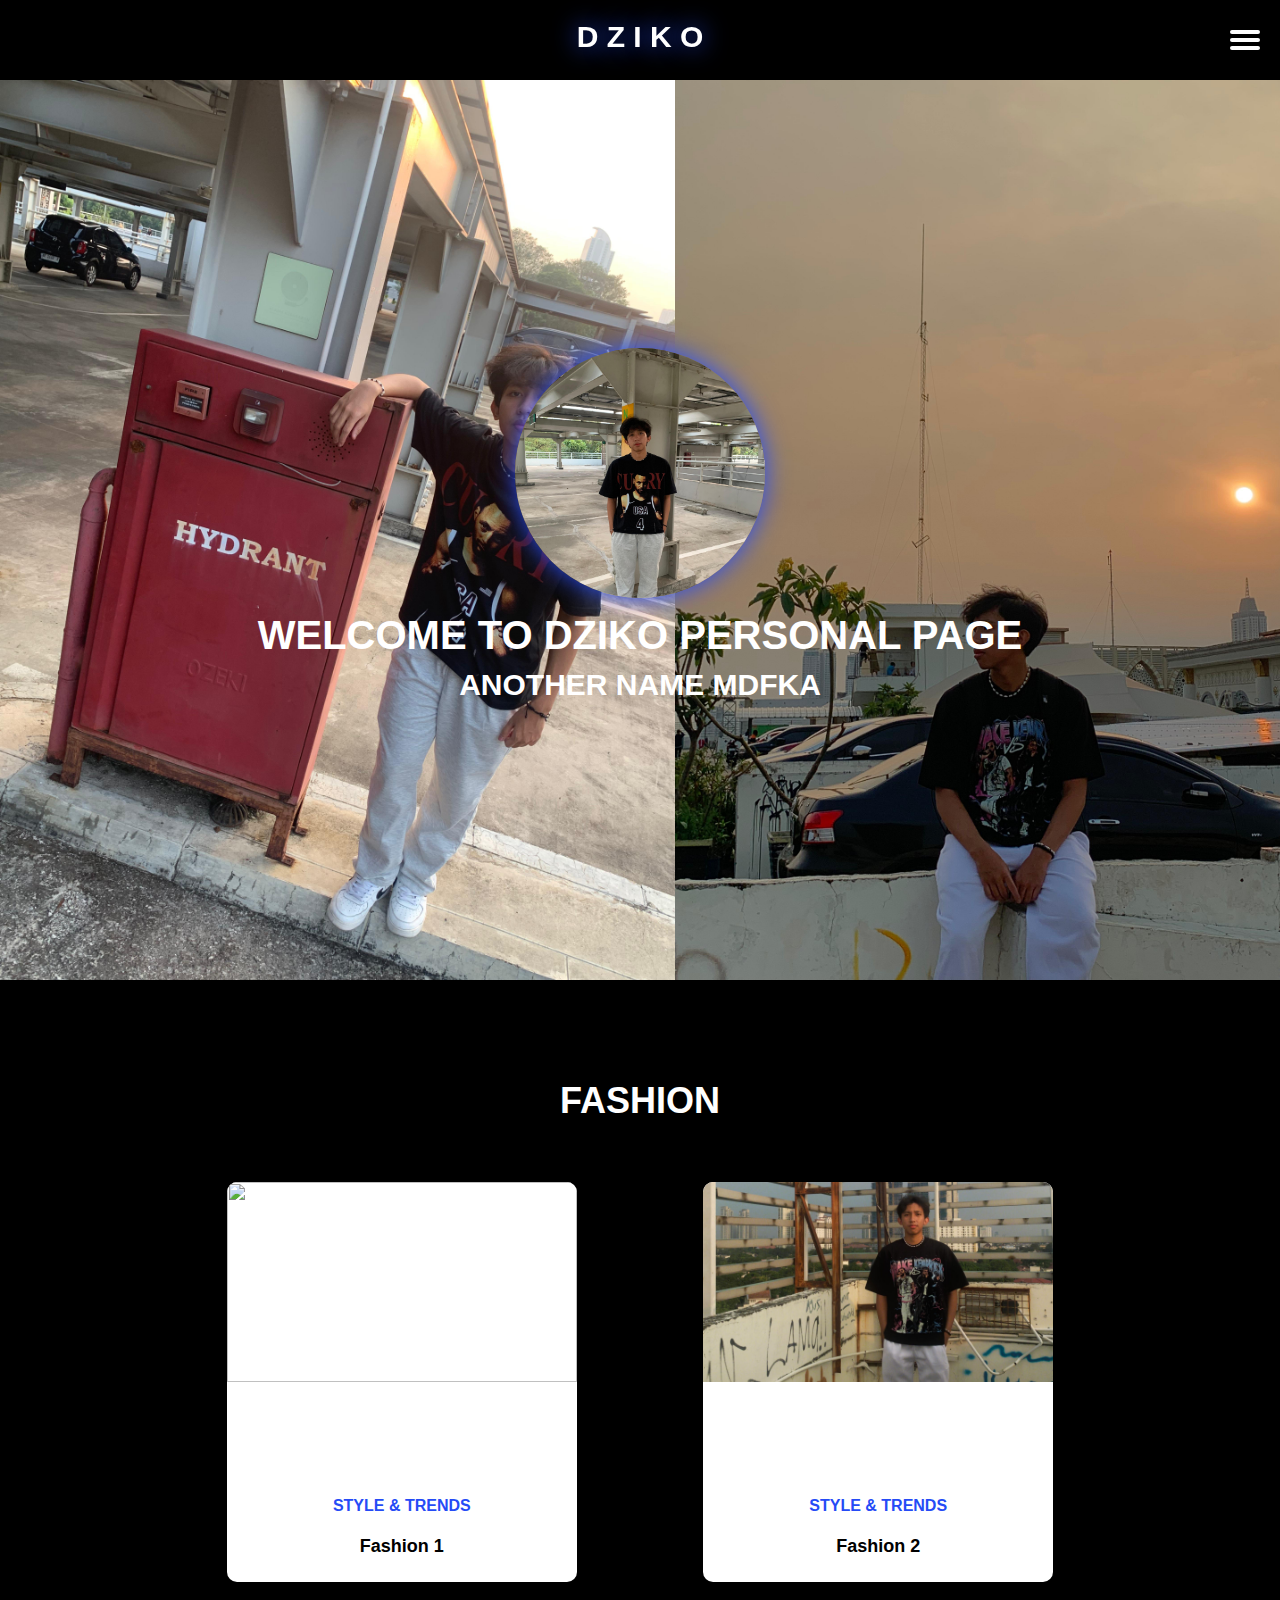
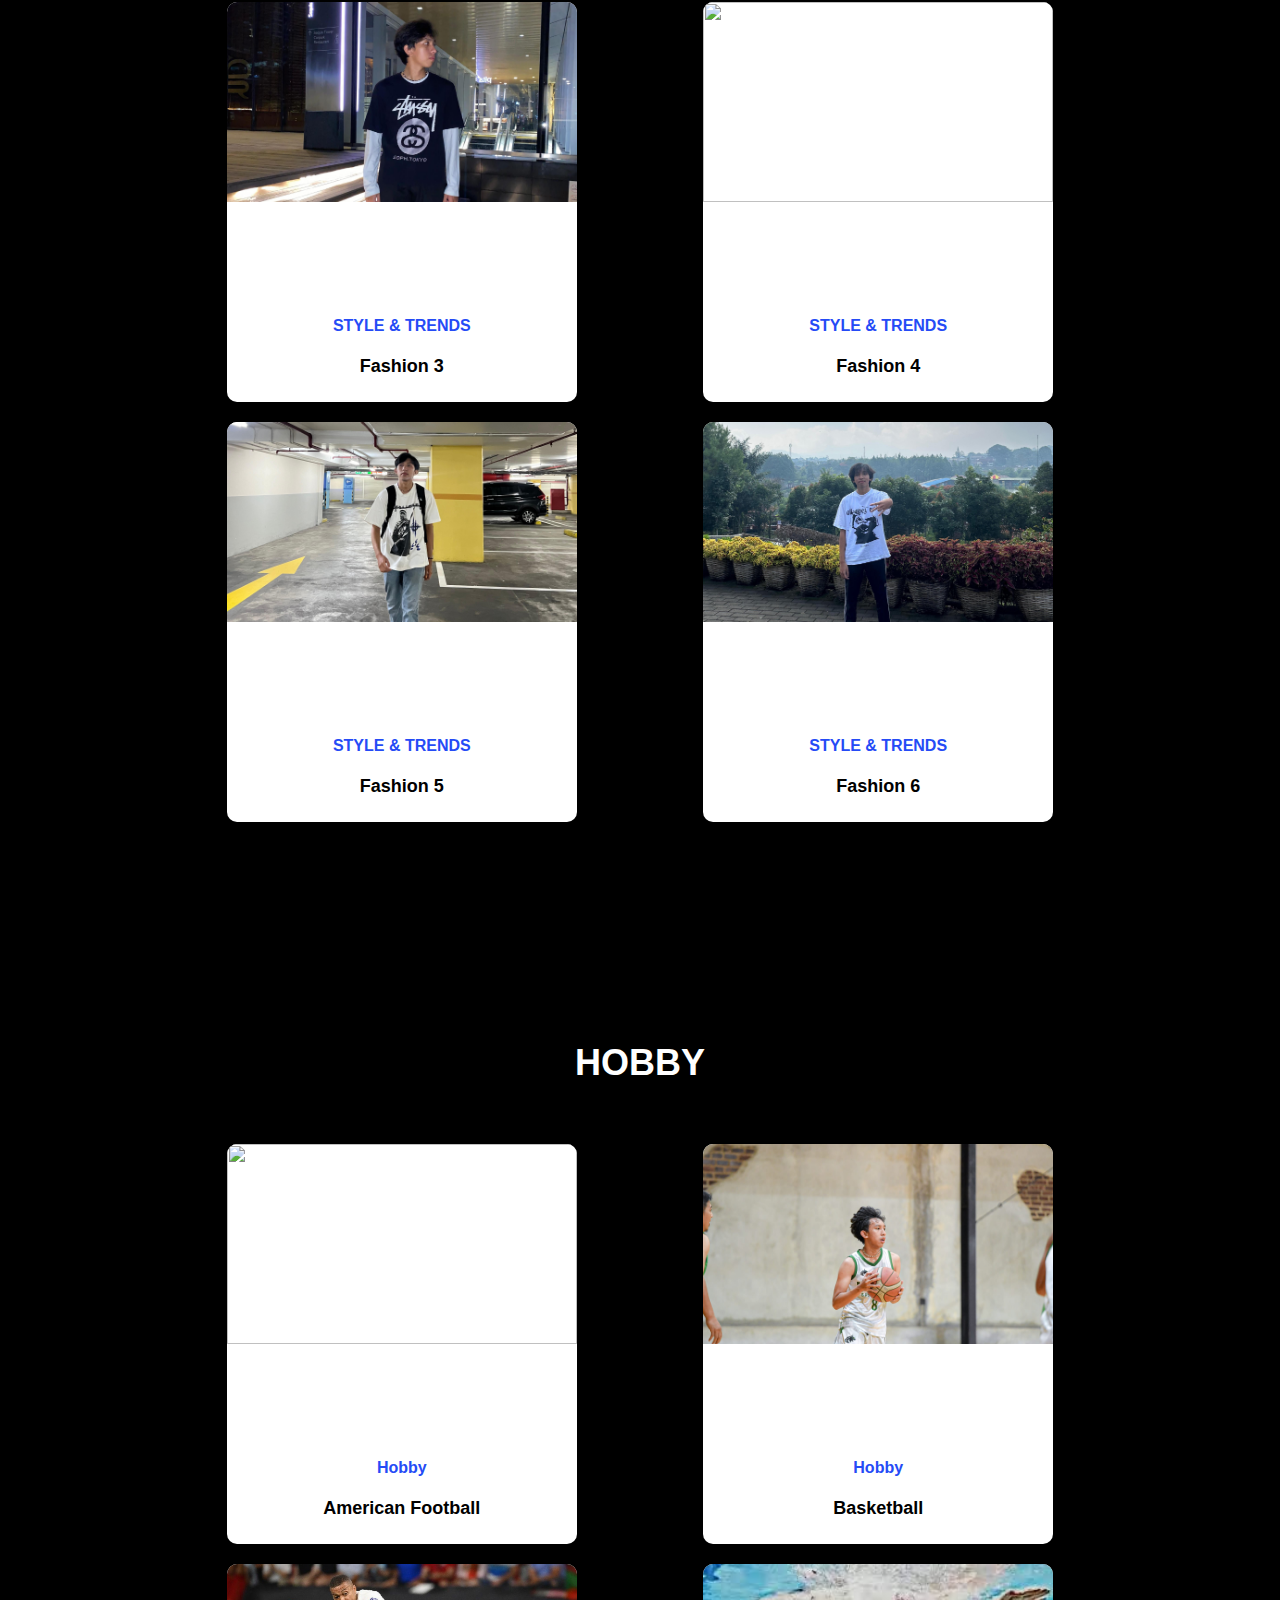
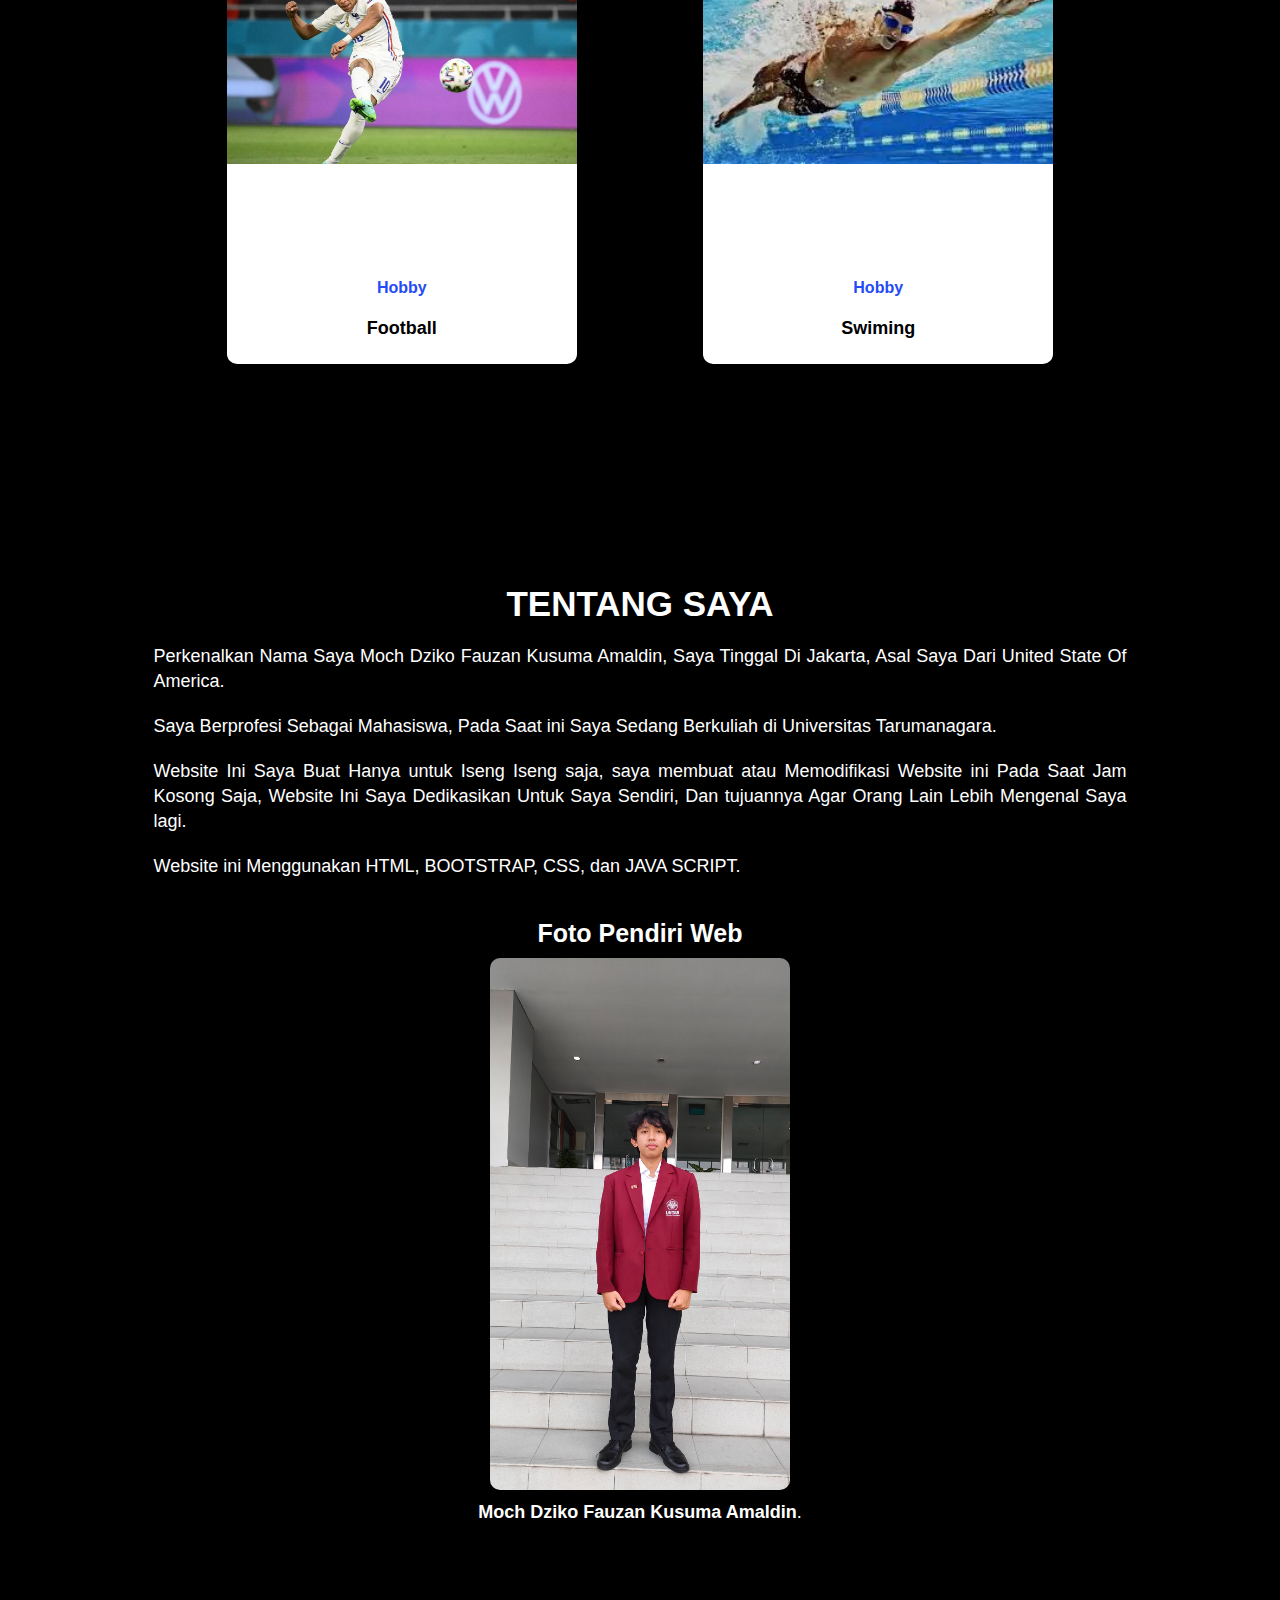
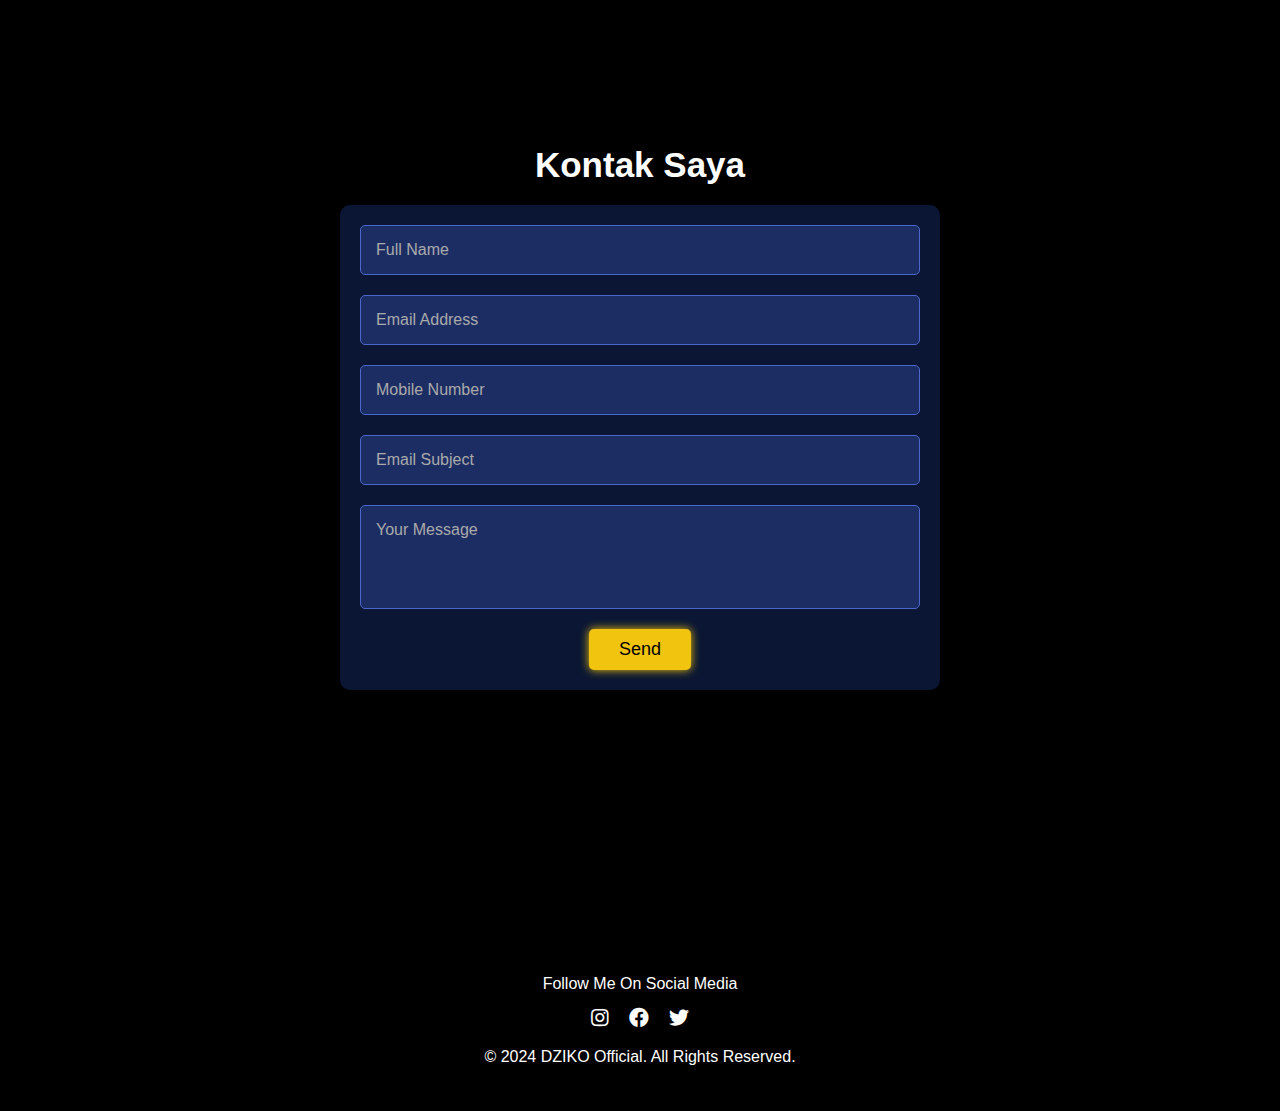
==== index.html @ 7260e58e "Deploy website" ====
<!-- WEBSITE PADZ -->
<html lang="en">

<head>
  <meta charset="UTF-8">
  <meta name="viewport" content="width=device-width, initial-scale=1.0">
  <title>DZIKO PERSONAL PAGE</title>
  <link rel="stylesheet" href="style.css">
  <link rel="stylesheet" href="https://cdnjs.cloudflare.com/ajax/libs/font-awesome/5.15.3/css/all.min.css">
  <header class="header">
    <a href="#home" class="logo"><span>D Z I K O</span></a>

    <!-- Audio -->
    <div class="audio-player">
      <audio autoplay loop>
        <source src="Aminé - Caroline (Official Video).mp3" type="audio/mpeg">
      </audio>
      </figure>
    </div>
    <figure>

      <!-- Menu Button -->
      <div class="menu-icon" onclick="toggleMenu()">
        <div class="hamburger-menu"></div>
        <div class="hamburger-menu"></div>
        <div class="hamburger-menu"></div>
      </div>

      <!-- Hidden Menu Navigation -->
      <nav class="navbar" id="navbar">
        <a href="#home">PROFILE</a>
        <a href="#tren-fashion">FASHION</a>
        <a href="#hobby">HOBBY</a>
        <a href="#tentang-kami">TENTANG SAYA</a>
        <a href="#kontak">KONTAK</a>
        <button id="playPauseBtn" class="fas fa-play play-pause-btn">PLAY</button>
      </nav>
  </header>
</head>

<body>

  <!-- Profile Section with Carousel Background -->
  <section class="home" id="home">
    <div class="carousel">
      <div class="carousel-slide">
        <img src="carousel1.jpg" alt="1">
        <img src="carousel2.jpg" alt="1">
        <img src="carousel3.jpg" alt="1">
        <img src="carousel4.jpg" alt="1">
        <img src="carousel5.jpg" alt="1">
        <img src="carousel6.jpg" alt="1">
        <img src="carousel7.jpg" alt="1">
        <img src="carousel1.jpg" alt="1">
        <img src="carousel2.jpg" alt="1">
        <img src="carousel3.jpg" alt="1">
        <img src="carousel4.jpg" alt="1">
        <img src="carousel5.jpg" alt="1">
        <img src="carousel6.jpg" alt="1">
        <img src="carousel7.jpg" alt="1">
        <img src="carousel1.jpg" alt="1">
        <img src="carousel2.jpg" alt="1">
        <img src="carousel3.jpg" alt="1">
        <img src="carousel4.jpg" alt="1">
        <img src="carousel5.jpg" alt="1">
        <img src="carousel6.jpg" alt="1">
        <img src="carousel7.jpg" alt="1">
        <img src="carousel1.jpg" alt="1">
        <img src="carousel2.jpg" alt="1">
        <img src="carousel3.jpg" alt="1">
        <img src="carousel4.jpg" alt="1">
        <img src="carousel5.jpg" alt="1">
        <img src="carousel6.jpg" alt="1">
        <img src="carousel7.jpg" alt="1">
        <img src="carousel1.jpg" alt="1">
        <img src="carousel2.jpg" alt="1">
        <img src="carousel3.jpg" alt="1">
        <img src="carousel4.jpg" alt="1">
        <img src="carousel5.jpg" alt="1">
        <img src="carousel6.jpg" alt="1">
        <img src="carousel7.jpg" alt="1">
        <img src="carousel1.jpg" alt="1">
        <img src="carousel2.jpg" alt="1">
        <img src="carousel3.jpg" alt="1">
        <img src="carousel4.jpg" alt="1">
        <img src="carousel5.jpg" alt="1">
        <img src="carousel6.jpg" alt="1">
        <img src="carousel7.jpg" alt="1">
        <img src="carousel1.jpg" alt="1">
        <img src="carousel2.jpg" alt="1">
        <img src="carousel3.jpg" alt="1">
        <img src="carousel4.jpg" alt="1">
        <img src="carousel5.jpg" alt="1">
        <img src="carousel6.jpg" alt="1">
        <img src="carousel7.jpg" alt="1">
        <img src="carousel1.jpg" alt="1">
        <img src="carousel2.jpg" alt="1">
        <img src="carousel3.jpg" alt="1">
        <img src="carousel4.jpg" alt="1">
        <img src="carousel5.jpg" alt="1">
        <img src="carousel6.jpg" alt="1">
        <img src="carousel7.jpg" alt="1">
        <img src="carousel1.jpg" alt="1">
        <img src="carousel2.jpg" alt="1">
        <img src="carousel3.jpg" alt="1">
        <img src="carousel4.jpg" alt="1">
        <img src="carousel5.jpg" alt="1">
        <img src="carousel6.jpg" alt="1">
        <img src="carousel7.jpg" alt="1">
        <img src="carousel1.jpg" alt="1">
        <img src="carousel2.jpg" alt="1">
        <img src="carousel3.jpg" alt="1">
        <img src="carousel4.jpg" alt="1">
        <img src="carousel5.jpg" alt="1">
        <img src="carousel6.jpg" alt="1">
        <img src="carousel7.jpg" alt="1">
        <img src="carousel1.jpg" alt="1">
        <img src="carousel2.jpg" alt="1">
        <img src="carousel3.jpg" alt="1">
        <img src="carousel4.jpg" alt="1">
        <img src="carousel5.jpg" alt="1">
        <img src="carousel6.jpg" alt="1">
        <img src="carousel7.jpg" alt="1">
      </div>
    </div>

    <div class="home-content">
      <img class="home-img" src="outfit1.jpg" alt="Home Image">

      <div class="home-text">
        <h1>WELCOME TO DZIKO PERSONAL PAGE</h1>
        <h3>ANOTHER NAME MDFKA</h3>
      </div>
    </div>
  </section>



  <!-- fashion Section -->
  <section class="tren-fashion" id="tren-fashion">
    <h2 class="section-title">FASHION</h2>

    <div class="container">
      <!-- Fashion 1 -->
      <div class="article-card">
        <a href="artikel1.html">
          <img src="outfit1.JPG" alt="Foto Dziko">
        </a>
        <div class="article-info">
          <div class="article-category">STYLE & TRENDS</div>
          <div class="article-title">Fashion 1</div>
        </div>
      </div>

      <!-- Fashion 2 -->
      <div class="article-card">
        <a href="artikel2.html">
          <img src="outfit2artikel.jpg" alt="Foto Dziko">
        </a>
        <div class="article-info">
          <div class="article-category">STYLE & TRENDS</div>
          <div class="article-title">Fashion 2</div>

        </div>
      </div>

      <!-- Fashion 3 -->
      <div class="article-card">
        <a href="artikel3.html">
          <img src="outfit3artikel.jpg" alt="Foto Wilbert">
        </a>
        <div class="article-info">
          <div class="article-category">STYLE & TRENDS</div>
          <div class="article-title">Fashion 3 </div>
        </div>
      </div>

      <!-- Fashion 4 -->
      <div class="article-card">
        <a href="artikel4.html">
          <img src="outfit4.JPG" alt="Foto DZiko">
        </a>
        <div class="article-info">
          <div class="article-category">STYLE & TRENDS</div>
          <div class="article-title">Fashion 4 </div>
        </div>
      </div>

      <!-- Fashion 5 -->
      <div class="article-card">
        <a href="artikel5.html">
          <img src="outfit5.jpg" alt="Foto Zimar">
        </a>
        <div class="article-info">
          <div class="article-category">STYLE & TRENDS</div>
          <div class="article-title">Fashion 5 </div>
        </div>
      </div>

      <!-- Fashion 6 -->
      <div class="article-card">
        <a href="artikel6.html">
          <img src="outfit6.jpg" alt="Foto Dziko">
        </a>
        <div class="article-info">
          <div class="article-category">STYLE & TRENDS</div>
          <div class="article-title">Fashion 6</div>
        </div>
      </div>

    </div>
  </section>

  <!-- Section Hobby -->
  <section class="hobby" id="hobby">
    <h2 class="section-title">HOBBY</h2>

    <div class="container">
      <!-- Hobby 1 -->
      <div class="article-card">
        <a href="hobby1.html">
          <img src="hobby1.JPG" alt="Foto Dziko">
        </a>
        <div class="article-info">
          <div class="article-category">Hobby</div>
          <div class="article-title">American Football</div>
        </div>
      </div>

      <!-- Hobby 2 -->
      <div class="article-card">
        <a href="hobby2.html">
          <img src="hobby2.jpg" alt="Foto Oscar">
        </a>
        <div class="article-info">
          <div class="article-category">Hobby</div>
          <div class="article-title">Basketball</div>
        </div>
      </div>

      <!-- Hobby 3 -->
      <div class="article-card">
        <a href="hobby3.html">
          <img src="hobby3.jpeg" alt="Foto Wilbert">
        </a>
        <div class="article-info">
          <div class="article-category">Hobby</div>
          <div class="article-title">Football </div>

        </div>
      </div>

      <!-- Hobby 4 -->
      <div class="article-card">
        <a href="hobby4.html">
          <img src="hobby4.jpeg" alt="Foto DZiko">
        </a>
        <div class="article-info">
          <div class="article-category">Hobby</div>
          <div class="article-title">Swiming</div>
        </div>
      </div>
    </div>
  </section>

  <!-- Tentang Saya Section -->
  <section class="tentang-kami" id="tentang-kami">
    <div class="tk">
      <h2>TENTANG SAYA</h2>
      <p>
        Perkenalkan Nama Saya Moch Dziko Fauzan Kusuma Amaldin, Saya Tinggal Di Jakarta,
        Asal Saya Dari United State Of America.
      </p>
      <p>
        Saya Berprofesi Sebagai Mahasiswa, Pada Saat ini Saya Sedang Berkuliah di Universitas Tarumanagara.
      <p>
        Website Ini Saya Buat Hanya untuk Iseng Iseng saja, saya membuat atau Memodifikasi Website ini Pada Saat Jam
        Kosong Saja,
        Website Ini Saya Dedikasikan Untuk Saya Sendiri, Dan tujuannya Agar Orang Lain Lebih Mengenal Saya lagi.
      </p>
      <p>
        Website ini Menggunakan HTML, BOOTSTRAP, CSS, dan JAVA SCRIPT.
      </p>

      <!-- Menambahkan Foto Pendiri -->
      <div class="founder-photo">
        <h3>Foto Pendiri Web</h3>
        <img src="Foto Pendiri Web.jpg" alt="Pendiri PADZ" style="width:70%; max-width:300px; border-radius:10px;">
        <p class="photo-description">
          <b>Moch Dziko Fauzan Kusuma Amaldin</b>.
        </p>
      </div>
    </div>
  </section>

  <!-- Kontak Section -->
  <section class="kontak" id="kontak">
    <div class="kntk">
      <h2>Kontak Saya</h2>
      <form id="contactForm" action="#" method="post" class="contact-form">
        <div class="input-container">
          <input type="text" id="name" name="name" placeholder="Full Name" required>
        </div>
        <div class="input-container">
          <input type="email" id="email" name="email" placeholder="Email Address" required>
        </div>
        <div class="input-container">
          <input type="tel" id="mobile" name="mobile" placeholder="Mobile Number" required>
        </div>
        <div class="input-container">
          <input type="text" id="subject" name="subject" placeholder="Email Subject" required>
        </div>
        <div class="input-container">
          <textarea id="message" name="message" placeholder="Your Message" rows="4" required></textarea>
        </div>
        <div class="submit-container">
          <button type="submit" class="submit-button">Send</button>
        </div>
      </form>
    </div>
  </section>

  <!-- Modal Pop-up -->
  <div id="thankYouModal" class="modal">
    <div class="modal-content">
      <span class="close-button">&times;</span>
      <p>Terimakasih Telah Memberi Masukan.</p>
    </div>
  </div>

  <!-- Footer Section -->
  <footer class="footer">
    <div class="footer-container">
      <p>Follow Me On Social Media</p>
      <div class="footer-links">
        <a href="https://www.instagram.com/mchdziko?igsh=MWEybHQ1ajh2dHd2eA==" class="footer-link"><i
            class="fab fa-instagram"></i></a>
        <a href="https://www.facebook.com/prmdziko.ziko?mibextid=ZbWKwL" class="footer-link"><i
            class="fab fa-facebook"></i></a>
        <a href="https://x.com/MDFKA8?t=m3CdD6c-ITcRfjZQKN4cOw&s=08" class="footer-link"><i
            class="fab fa-twitter"></i></a>
      </div>
      <p>&copy; 2024 DZIKO Official. All Rights Reserved.</p>
    </div>
  </footer>

  <script src="script.js"></script>
</body>

</html>
---- style.css ----
* {
  margin: 0;
  padding: 0;
  box-sizing: border-box;
  text-decoration: none;
  border: none;
  outline: none;
  scroll-behavior: smooth;
  font-family: "Poppins", sans-serif;
}

:root {
  --bg-color: #000000;
  --second-bg-color: #ffffff;
  --text-color: #ffffff;
  --main-color: #254bf6;
}

html {
  font-size: 62.5%;
  overflow-x: hidden;
}

body {
  background-color: var(--bg-color);
  color: var(--text-color);
  margin: 0;
  padding: 0;
  font-family: Arial, sans-serif;
  position: relative;
}

section {
  min-height: 100vh;
  padding: 10rem 12% 10rem;
}

.header {
  position: sticky;
  top: 0;
  left: 0;
  width: 100%;
  padding: 2rem 12%;
  z-index: 5;
  display: flex;
  align-items: start;
  justify-content: space-between;
  background: rgba(0, 0, 0, 0.5);
  backdrop-filter: blur(10px);
  height: 8rem;
}

/* Logo */
.logo {
  position: absolute;
  left: 50%;
  transform: translateX(-50%);
  font-size: 3rem;
  color: var(--text-color);
  font-weight: 800;
  cursor: pointer;
  transition: 0.3s;
}

.logo:hover {
  transform: translateX(-50%) scale(1.1);
}

.logo span {
  text-shadow: 0 0 25px var(--main-color);
}

.menu-icon {
  cursor: pointer;
  display: flex;
  flex-direction: column;
  justify-content: space-between;
  width: 3rem;
  height: 2rem;
  align-self: center;
  position: absolute;
  right: 2rem;
  top: 50%;
  transform: translateY(-50%);
}

/* Tombol Menu Garis Tiga di samping kanan pojok */
.hamburger-menu {
  width: 100%;
  height: 0.4rem;
  background-color: var(--text-color);
  border-radius: 5px;
  transition: 0.3s ease;
}

/* Navbar */
.navbar {
  display: none;
  flex-direction: column;
  position: absolute;
  top: 6rem;
  right: 2rem;
  background-color: rgba(0, 0, 0, 0.8);
  padding: 2rem;
  border-radius: 10px;
  transition: 0.3s;
}

.navbar.active {
  display: flex;
}

.navbar a {
  font-size: 1.8rem;
  color: var(--text-color);
  font-weight: 500;
  margin-bottom: 1.5rem;
  transition: 0.3s ease;
  border-bottom: 3px solid transparent;
}

.navbar a:hover,
.navbar a.active {
  border-bottom: 3px solid var(--main-color);
}

/* Home Section */
.home {
  display: flex;
  align-items: center;
  justify-content: center;
  flex-direction: column;
  gap: 2rem;
  min-height: 90vh;
  padding: 2rem;
  text-align: center;
}

.home-content {
  display: flex;
  flex-direction: column;
  align-items: center;
  gap: 1.5rem;
}

.home-text h1 {
  font-size: 4rem;
  font-weight: 700;
  margin-bottom: 1rem;
}

.home-text h3 {
  font-size: 3rem;
  font-weight: 700;
  margin-bottom: 1rem;
}

.home-img {
  width: 250px;
  height: 250px;
  border-radius: 50%;
  box-shadow: 0 0 25px var(--main-color);
  transition: 0.4s ease-in-out;
  cursor: pointer;
}

.home-img:hover {
  transform: scale(1.1);
  box-shadow: 0 0 25px var(--main-color), 0 0 50px var(--main-color), 0 0 100px var(--main-color);
}

/* Tentang Kami Section */
.tentang-kami {
  padding: 10rem 12%;
  background-color: var(--bg-color);
  color: var(--text-color);
}

.tentang-kami h2 {
  font-size: 3.5rem;
  color: var(--text-color);
  text-align: center;
  margin-bottom: 2rem;
}

.tentang-kami p {
  font-size: 1.8rem;
  line-height: 2.5rem;
  margin-bottom: 2rem;
  text-align: justify;
}

/* Foto Pendiri */
.founder-photo {
  display: flex;
  flex-direction: column;
  align-items: center;
  margin-top: 4rem;
}

.founder-photo h3 {
  font-size: 2.5rem;
  margin-bottom: 1rem;
  color: var(--text-color);
}

.founder-photo img {
  width: 100%;
  max-width: 400px;
  border-radius: 15px;
  box-shadow: 0 4px 8px rgba(0, 0, 0, 0.1);
  margin-inline-start: ;
  1rem;
}

.photo-description {
  font-size: 1.5rem;
  text-align: center;
  color: var(--text-color);
  margin-top: 1rem;
}

/* 6 Grid Artikel yang ada di bagian Tren Fashion*/
.container {
  display: grid;
  grid-template-columns: repeat(auto-fill, minmax(350px, 1fr));
  gap: 2rem;
  padding: 2rem;


}

/* Styling untuk judul section Fashion Dziko */
.section-title {
  text-align: center;
  font-size: 36px;
  margin-bottom: 40px;
  color: #ffffff;
  font-weight: bold;
}

.article-card {
  background-color: var(--second-bg-color);
  border-radius: 10px;
  overflow: hidden;
  box-shadow: 0 4px 8px rgba(0, 0, 0, 0.1);
  transition: transform 0.3s ease, box-shadow 0.3s ease;
}

.article-card:hover {
  transform: scale(1.05);
  box-shadow: 0 0 25px var(--main-color);
}

.article-card img {
  width: 100%;
  height: 200px;
  object-fit: cover;
  cursor: pointer;
}

.article-info {
  padding: 15px;
}

.article-category {
  color: var(--main-color);
  font-weight: bold;
  font-size: 1.6rem;
}

.article-title {
  font-size: 2rem;
  margin: 10px 0;
  font-weight: bold;
  color: var(--bg-color);
}

.article-author {
  color: gray;
  font-size: 1.4rem;
}

a {
  color: inherit;
  text-decoration: none;
}

a:hover {
  text-decoration: underline;
}


/*Footer*/
.footer {
  background-color: var(--bg-color);
  color: var(--text-color);
  padding: 3rem 12%;
  text-align: center;
}

.footer-container {
  display: flex;
  flex-direction: column;
  align-items: center;

}

.footer p {
  font-size: 1.6rem;
  margin-bottom: 1.5rem;
}

.footer-links {
  display: flex;
  gap: 2rem;
  margin-bottom: 2rem;
}

.footer-link {
  font-size: 2rem;
  color: var(--text-color);
  text-decoration: none;
}

.footer-link:hover {
  color: var(--highlight-color);
}

@media (max-width: 768px) {
  .footer-links {
    justify-content: center;
  }
}

/* Audio Musik */
.audio-player {
  font-size: 40px;
  cursor: pointer;
  display: inline-block;
  color: #34495e;
  transition: color 0.3s;
}

/* Modal Styles (tulisan pop up) */
.modal {
  display: none;
  /* Hidden by default */
  position: fixed;
  /* Stay in place */
  z-index: 1000;
  /* Sit on top */
  left: 0;
  top: 0;
  width: 100%;
  /* Full width */
  height: 100%;
  /* Full height */
  overflow: auto;
  /* Enable scroll if needed */
  background-color: rgba(0, 0, 0, 0.6);
  /* Black w/ opacity */
}

.modal-content {
  background-color: var(--second-bg-color);
  /* Pastikan warna latar belakang cukup kontras */
  margin: 15% auto;
  padding: 2rem;
  border: 1px solid #888;
  width: 80%;
  max-width: 500px;
  border-radius: 10px;
  text-align: center;
  box-shadow: 0 5px 15px rgba(0, 0, 0, 0.3);
}

.close-button {
  color: #000000;
  float: right;
  font-size: 2rem;
  font-weight: bold;
  cursor: pointer;
  transition: color 0.3s;
}

.close-button:hover,
.close-button:focus {
  color: var(--main-color);
  text-decoration: none;
}

.modal-content p {
  font-size: 2rem;
  color: #000;
  /* Ubah warna teks menjadi hitam */
  line-height: 1.5;
  /* Tambahkan spasi antar baris untuk kenyamanan membaca */
}

/* Kontak Section */
.contact-form {
  max-width: 600px;
  margin: 0 auto;
  padding: 2rem;
  background-color: #0a1633;
  /* Dark blue background for form */
  border-radius: 10px;
  box-shadow: 0 0 15px rgba(0, 0, 0, 0.2);
}

.kontak {
  padding: 10rem 12%;
  background-color: var(--bg-color);
  color: var(--text-color);
  text-align: center;
}

.kontak h2 {
  font-size: 3.5rem;
  margin-bottom: 2rem;
  color: var(--text-color);
}

.input-container {
  margin-bottom: 2rem;
}

input[type="text"],
input[type="email"],
input[type="tel"],
textarea {
  width: 100%;
  padding: 1.5rem;
  border-radius: 5px;
  border: 1px solid #4b67cc;
  background-color: #1c2d64;
  color: white;
  font-size: 1.6rem;
}

textarea {
  resize: none;
}

input::placeholder,
textarea::placeholder {
  color: #aaa;
}

input:focus,
textarea:focus {
  outline: none;
  border-color: #f1c40f;
  /* Yellow glow on focus */
  box-shadow: 0 0 8px rgba(241, 196, 15, 0.7);
}

.submit-container {
  text-align: center;
}

.submit-button {
  background-color: #f1c40f;
  /* Yellow background */
  border: none;
  padding: 1rem 3rem;
  font-size: 1.8rem;
  border-radius: 5px;
  cursor: pointer;
  color: #000;
  box-shadow: 0 0 10px #f1c40f;
  transition: background-color 0.3s ease;
}

.submit-button:hover {
  background-color: #e2b806;
}

/* Media Queries for Responsive Design */
@media (max-width: 768px) {
  .contact-form {
    padding: 1.5rem;
  }

  input[type="text"],
  input[type="email"],
  input[type="tel"],
  textarea {
    font-size: 1.4rem;
    padding: 1rem;
  }

  .submit-button {
    padding: 0.8rem 2.5rem;
    font-size: 1.6rem;
  }
}


/* baru di ubah tanggal 26 oktober*/

/* General Styling for Home Section */
.home {
  position: relative;
  height: 100vh;
  /* Full viewport height */
  overflow: hidden;
}

/* Carousel Background */
.home .carousel {
  position: absolute;
  top: 0;
  left: 0;
  width: 100%;
  height: 100%;
  overflow: hidden;
  z-index: -1;
}

.home .carousel-slide {
  display: flex;
  width: 300%;
  /* 100% width for each image, three images */
  height: 100%;
  animation: slide 50s infinite;
  /* Adjust duration as needed */
}

.home .carousel-slide img {
  width: 100%;
  height: 100%;
  object-fit: cover;
}

@keyframes slide {
  0% {
    transform: translateX(0);
  }

  33% {
    transform: translateX(-100%);
  }

  66% {
    transform: translateX(-200%);
  }

  100% {
    transform: translateX(0);
  }
}

/* Home Content Styling */
.home-content {
  position: relative;
  z-index: 1;
  /* Ensures content is above carousel */
  color: white;
  text-align: center;
  padding: 20px;
}


/*hobby Dziko*/

/* 4 Grid Artikel yang ada di bagian Fashion Dziko*/
.container {
  display: grid;
  grid-template-columns: repeat(auto-fill, minmax(350px, 1fr));
  gap: 2rem;
  padding: 2rem;


}

.section-title {
  text-align: center;
  font-size: 36px;
  margin-bottom: 40px;
  color: #ffffff;
  font-weight: bold;
}

.article-card {
  background-color: var(--second-bg-color);
  border-radius: 10px;
  overflow: hidden;
  box-shadow: 0 4px 8px rgba(0, 0, 0, 0.1);
  transition: transform 0.3s ease, box-shadow 0.3s ease;
}

.article-card:hover {
  transform: scale(1.05);
  box-shadow: 0 0 25px var(--main-color);
}

.article-card img {
  width: 100%;
  height: 200px;
  object-fit: cover;
  cursor: pointer;
}

.article-info {
  padding: 15px;
}

.article-category {
  color: var(--main-color);
  font-weight: bold;
  font-size: 1.6rem;
}

.article-title {
  font-size: 2rem;
  margin: 10px 0;
  font-weight: bold;
  color: var(--bg-color);
}

.article-author {
  color: gray;
  font-size: 1.4rem;
}

a {
  color: inherit;
  text-decoration: none;
}

a:hover {
  text-decoration: underline;
}


/* Uniform styling for all article cards (ubah ukuran artikel)*/
.article-card {
  background-color: var(--second-bg-color);
  border-radius: 10px;
  overflow: hidden;
  box-shadow: 0 4px 8px rgba(0, 0, 0, 0.1);
  transition: transform 0.3s ease, box-shadow 0.3s ease;
  width: 100%;
  max-width: 350px;
  min-height: 400px;
  /* Adjust height as needed */
  display: flex;
  flex-direction: column;
  justify-content: space-between;
  margin: 0 auto;
}

/* Ensure all images in articles are the same size */
.article-card img {
  width: 100%;
  height: 200px;
  /* Uniform image height */
  object-fit: cover;
}

/* Consistent styling for text content in the article */
.article-info {
  padding: 1.5rem;
  display: flex;
  flex-direction: column;
  justify-content: center;
  text-align: center;
}

.article-title {
  font-size: 1.8rem;
  font-weight: bold;
  color: var(--bg-color);
  margin-bottom: 1rem;
  line-height: 2.2rem;
  /* Adjust line height for consistency */
}

.article-category {
  font-size: 1.6rem;
  color: var(--main-color);
  font-weight: bold;
  margin-bottom: 1rem;
}

.article-author {
  color: gray;
  font-size: 1.4rem;
  margin-top: auto;
}

@media (max-width: 768px) {
  .container {
    grid-template-columns: 1fr;
    padding: 1rem;
  }

  .article-card {
    max-width: 300px;
    /* Adjust size for smaller screens */
    min-height: 350px;
  }
}
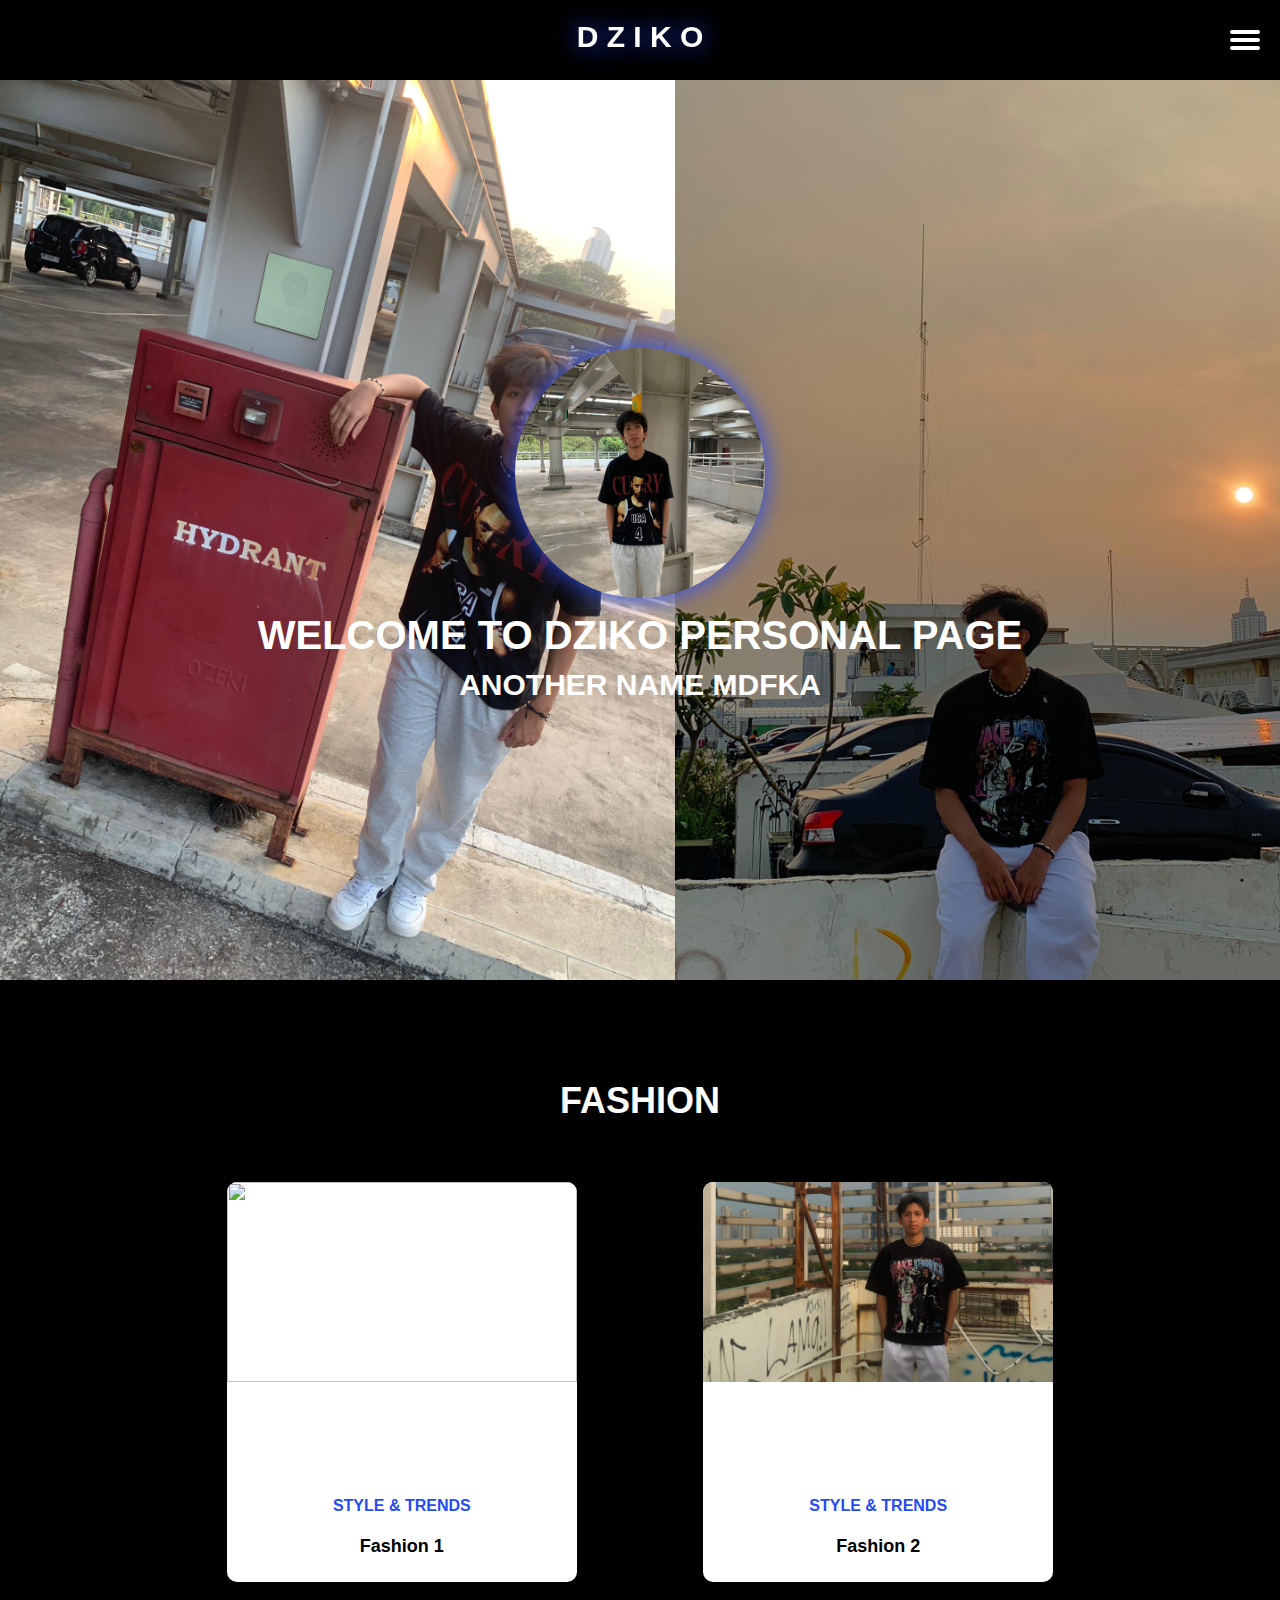
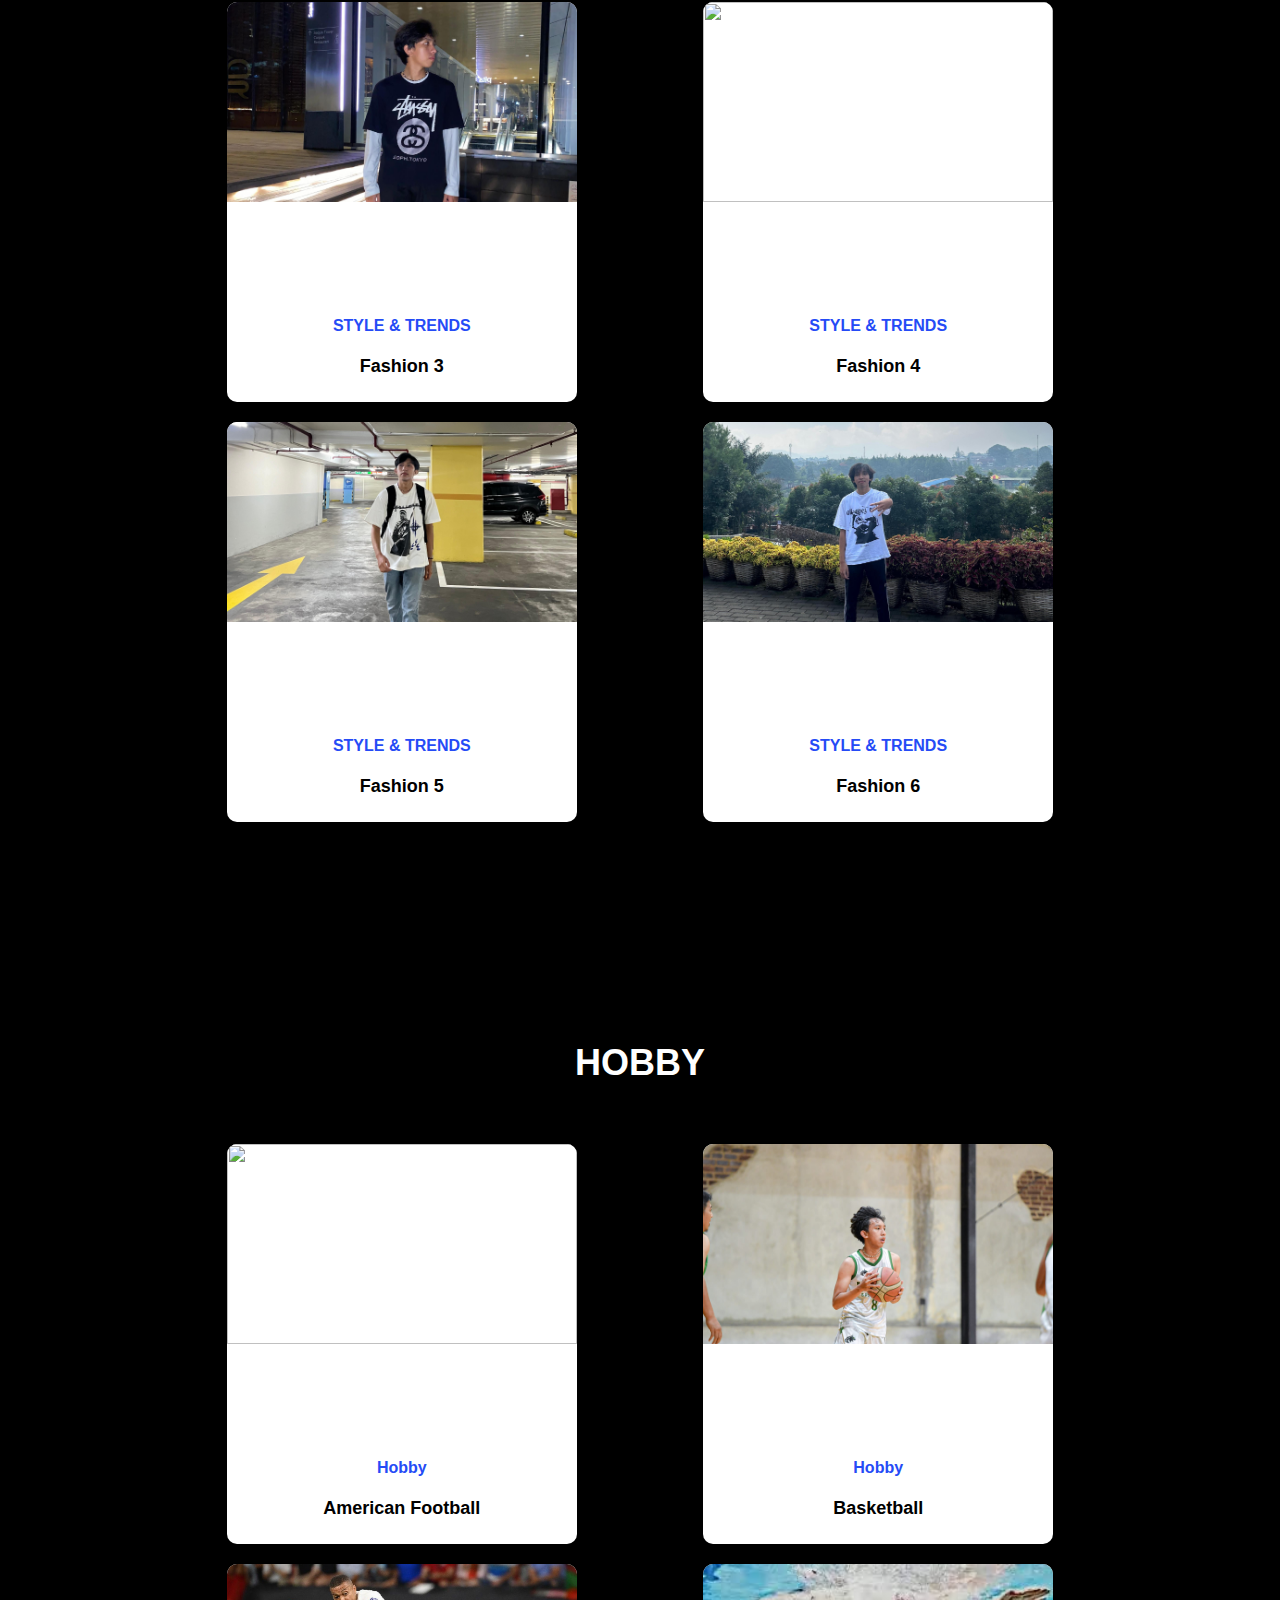
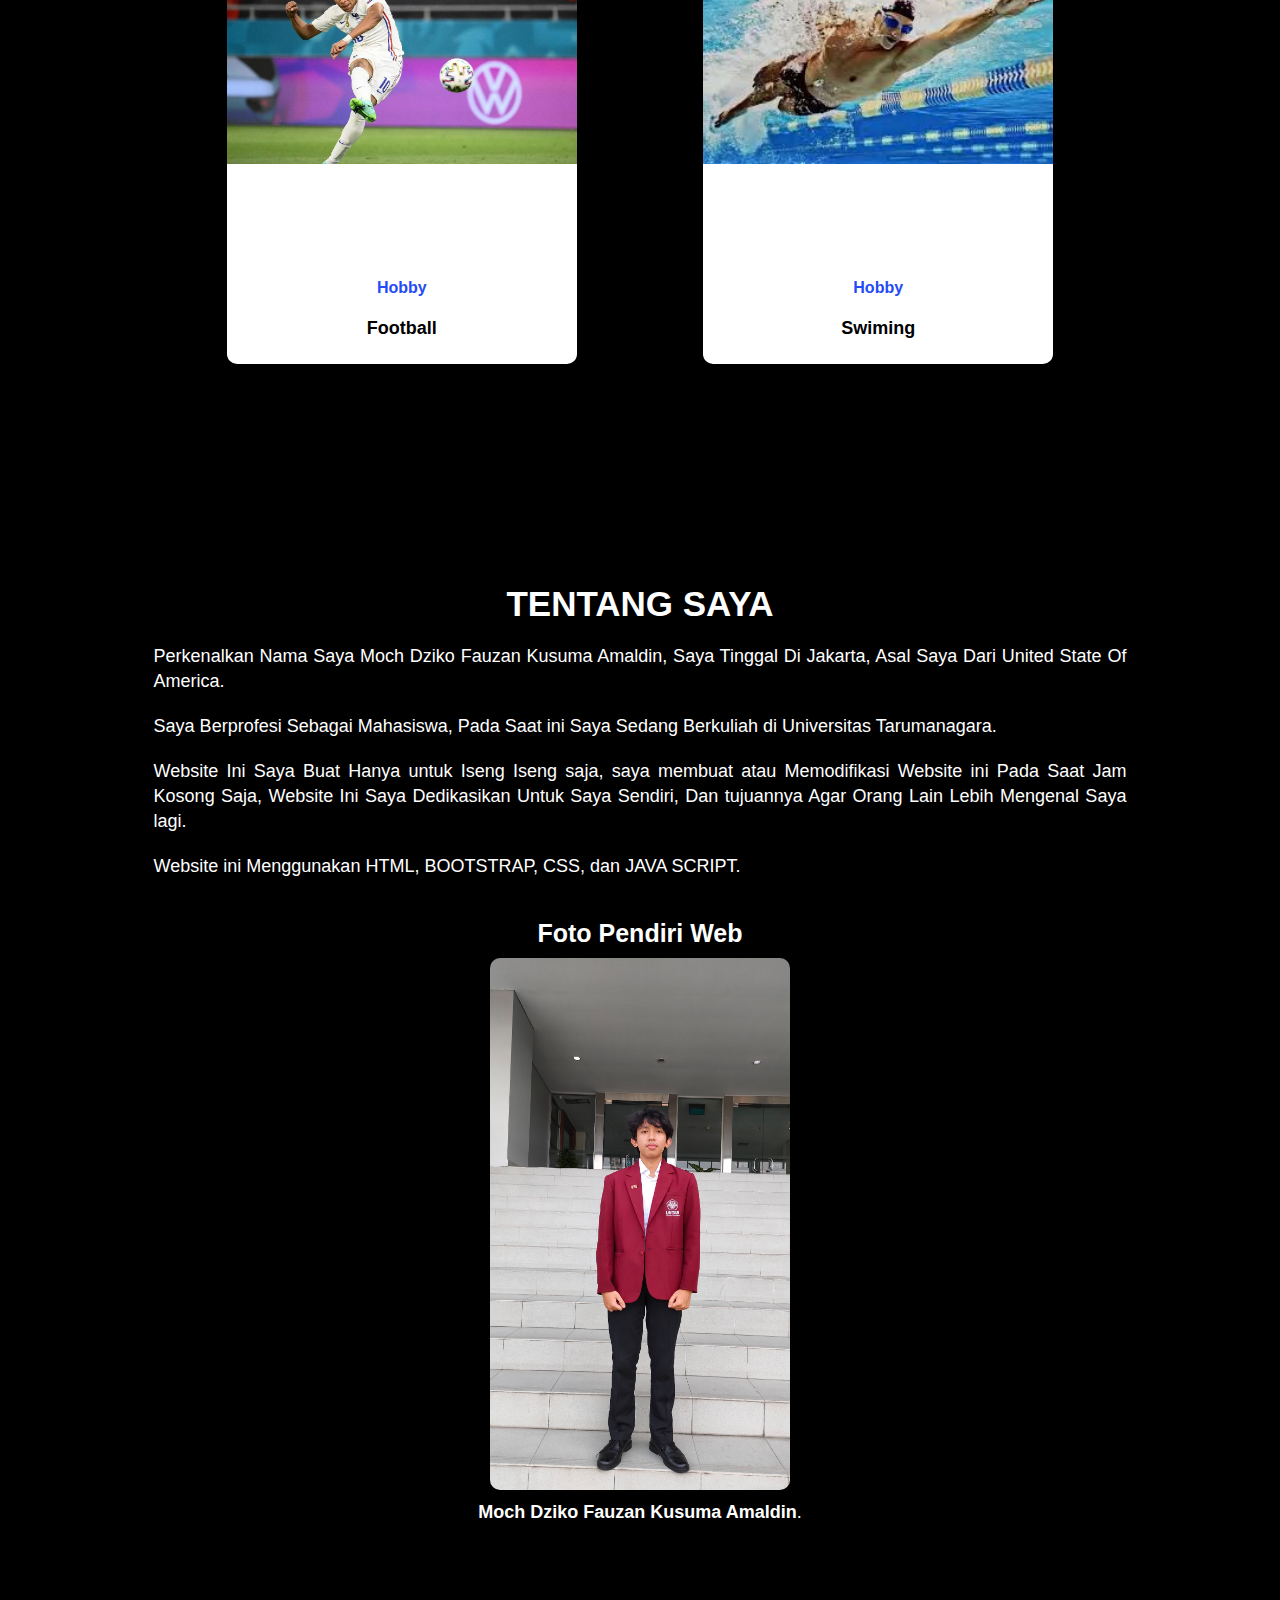
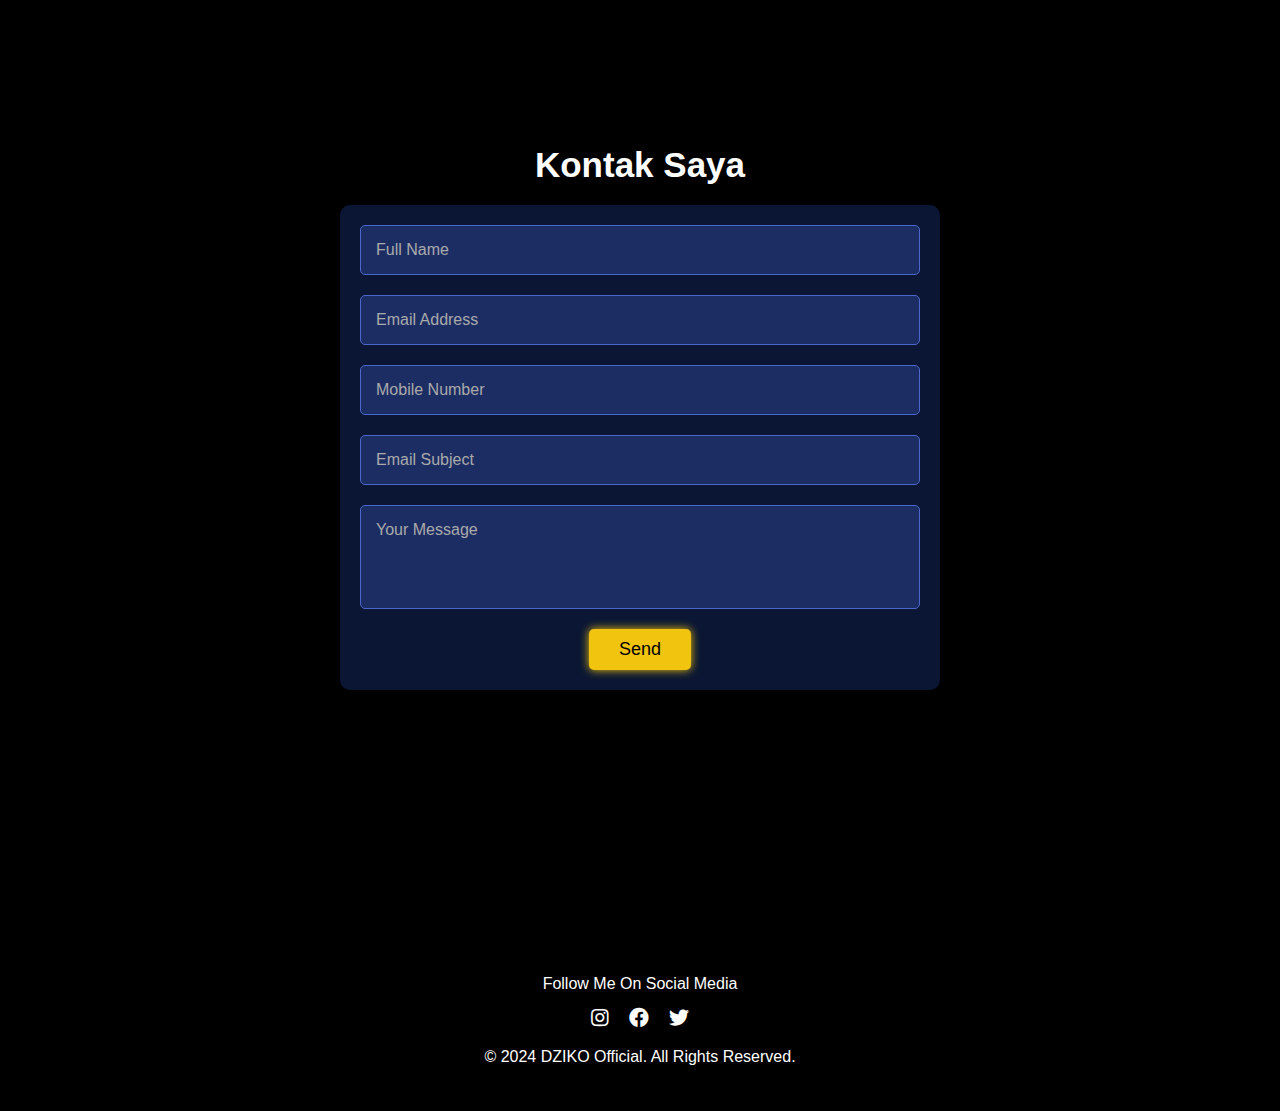
==== commit 4f2f4b11: "Deploy website" ====
--- a/index.html
+++ b/index.html
@@ -125,7 +125,7 @@
     </div>
 
     <div class="home-content">
-      <img class="home-img" src="outfit1.jpg" alt="Home Image">
+      <img class="home-img" src="outfit1baru.jpg" alt="Home Image">
 
       <div class="home-text">
         <h1>WELCOME TO DZIKO PERSONAL PAGE</h1>
@@ -144,7 +144,7 @@
       <!-- Fashion 1 -->
       <div class="article-card">
         <a href="artikel1.html">
-          <img src="outfit1.JPG" alt="Foto Dziko">
+          <img src="outfit1baru.JPG" alt="Foto Dziko">
         </a>
         <div class="article-info">
           <div class="article-category">STYLE & TRENDS</div>
@@ -178,7 +178,7 @@
       <!-- Fashion 4 -->
       <div class="article-card">
         <a href="artikel4.html">
-          <img src="outfit4.JPG" alt="Foto DZiko">
+          <img src="outfit4baru2.JPG" alt="Foto DZiko">
         </a>
         <div class="article-info">
           <div class="article-category">STYLE & TRENDS</div>
@@ -219,7 +219,7 @@
       <!-- Hobby 1 -->
       <div class="article-card">
         <a href="hobby1.html">
-          <img src="hobby1.JPG" alt="Foto Dziko">
+          <img src="hobby1baru.JPG" alt="Foto Dziko">
         </a>
         <div class="article-info">
           <div class="article-category">Hobby</div>
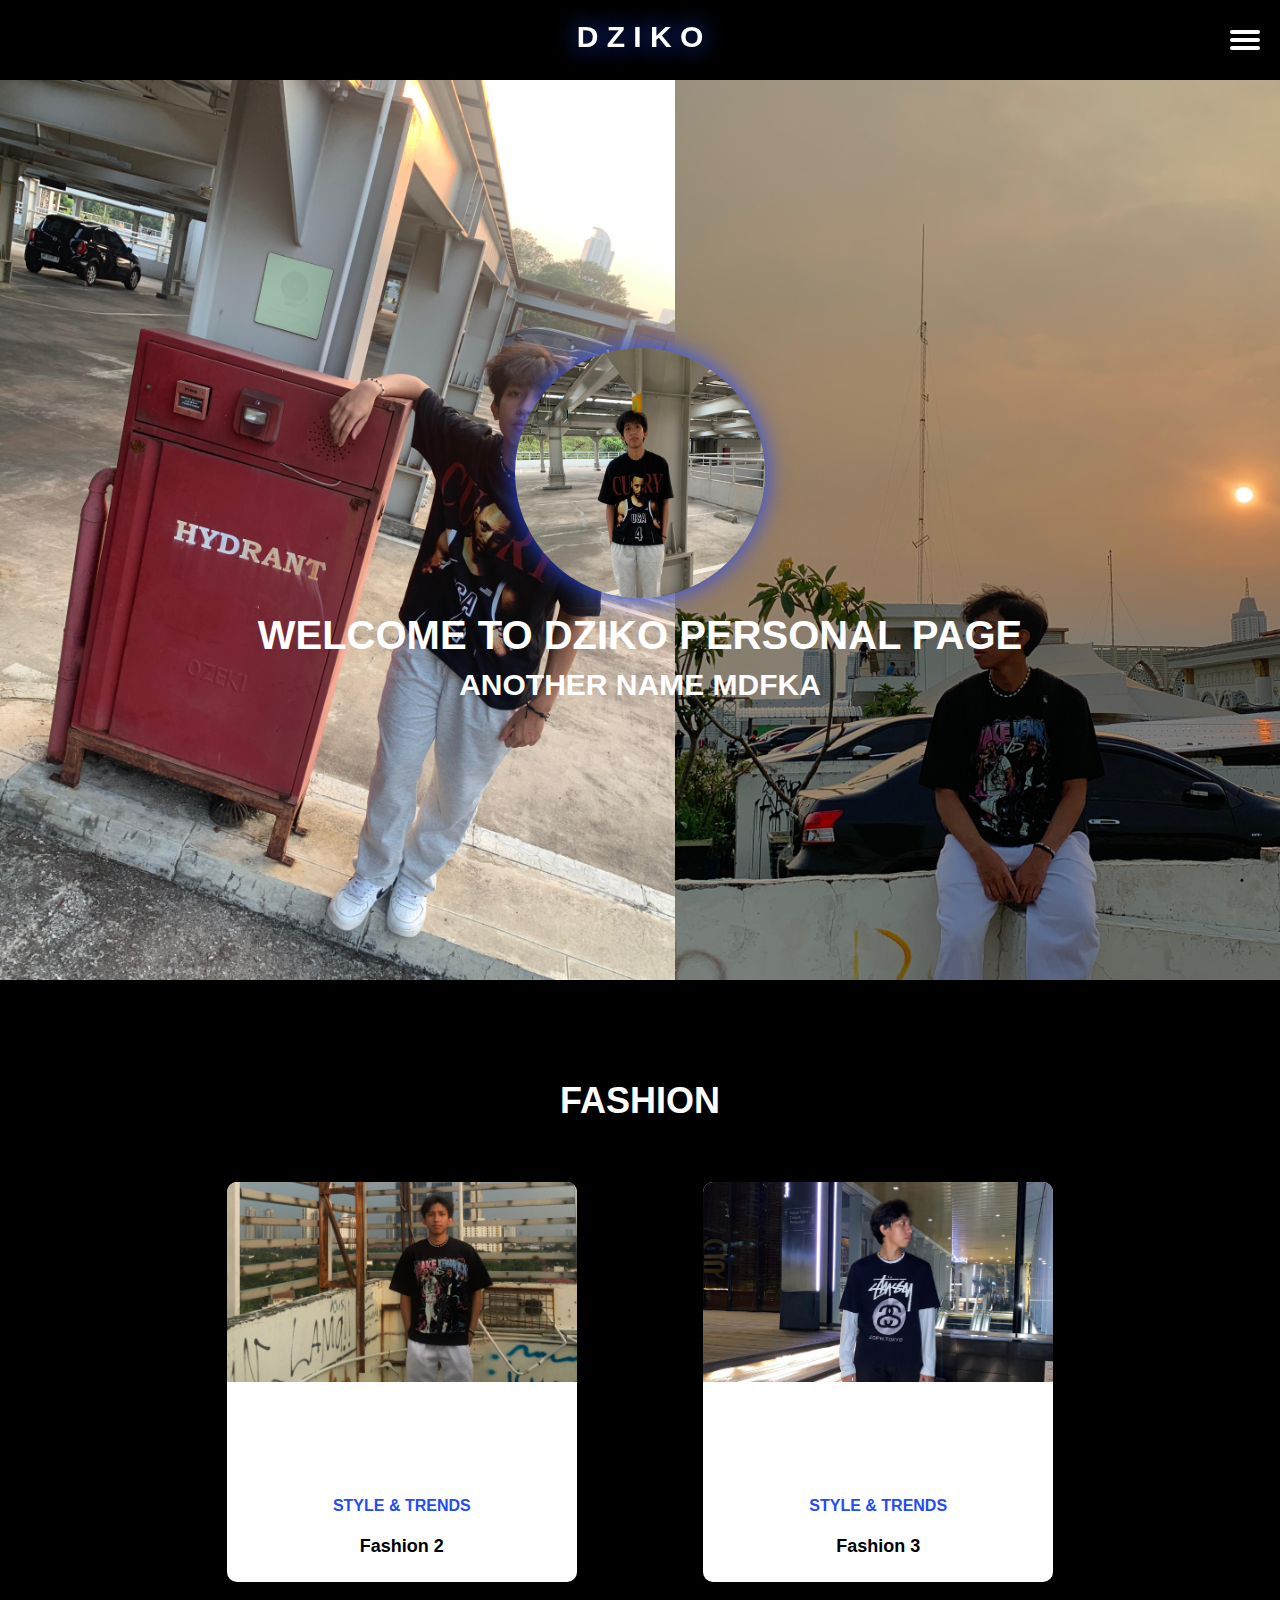
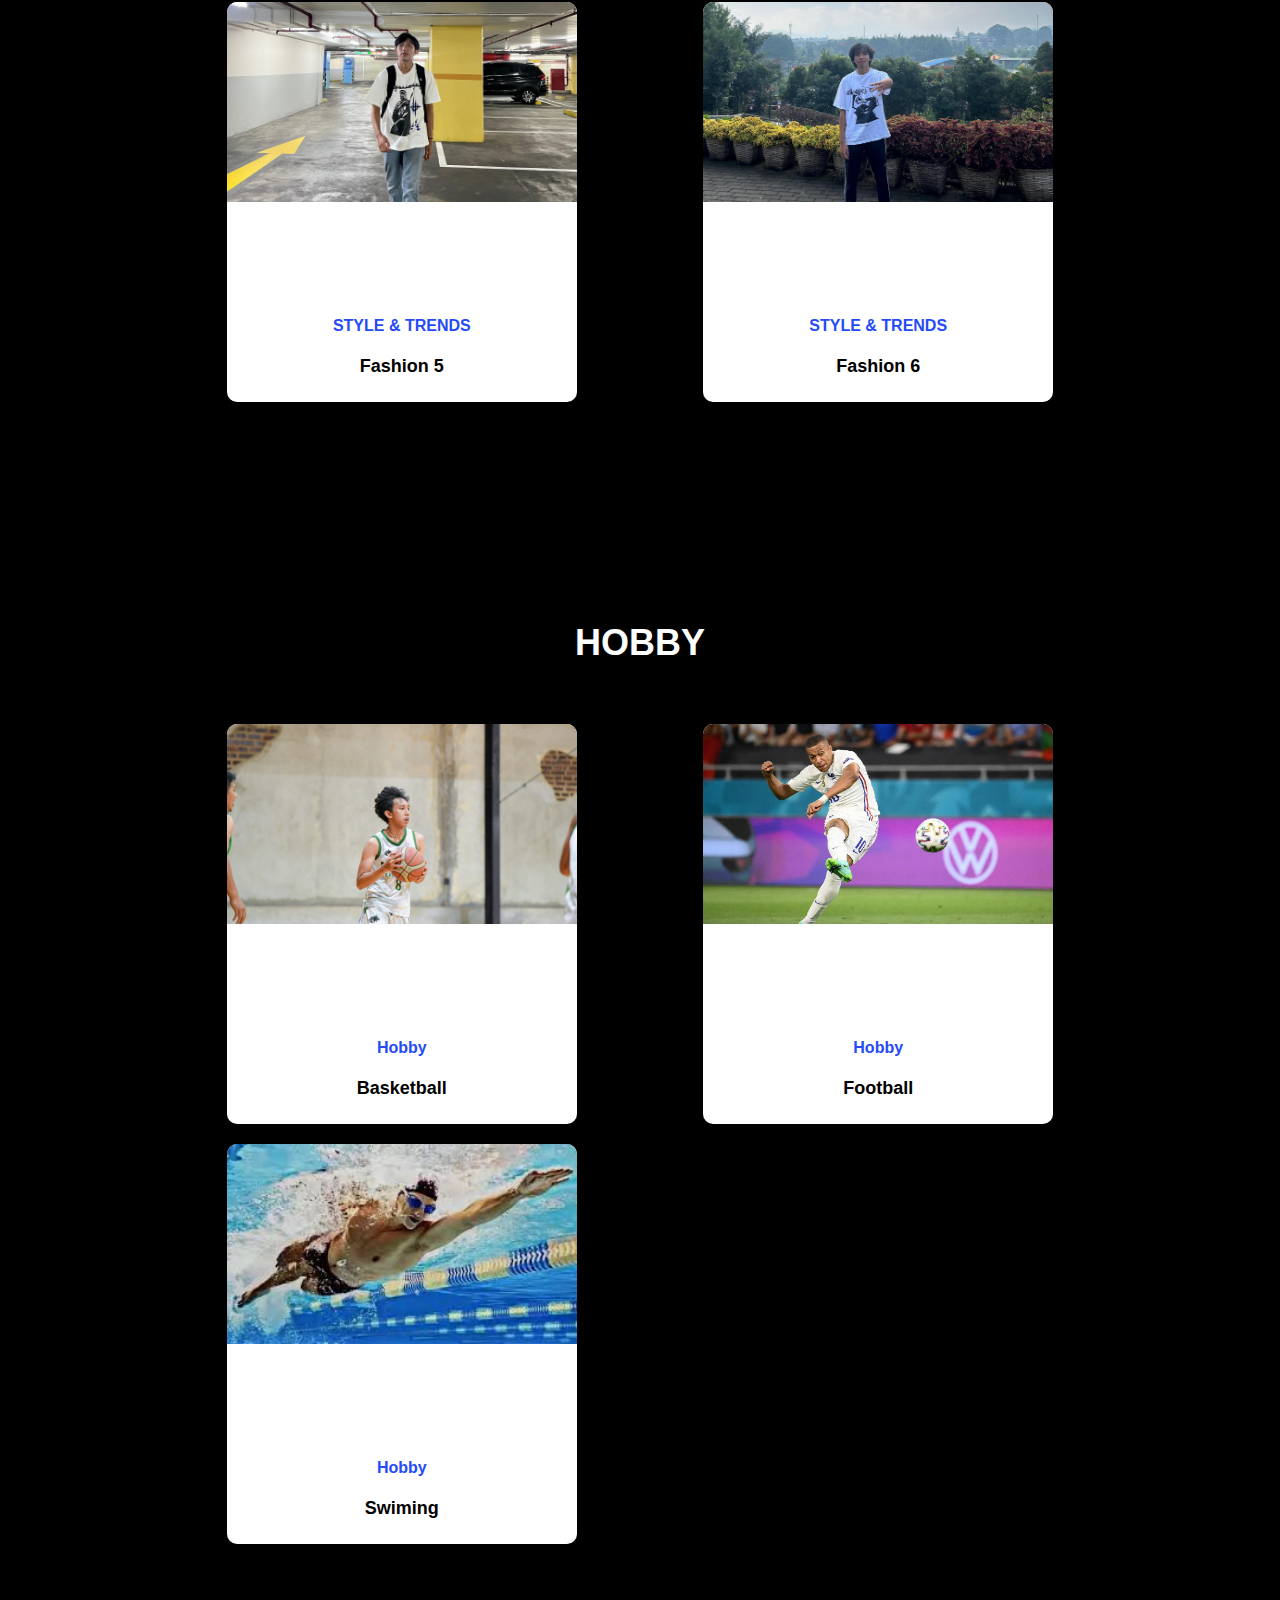
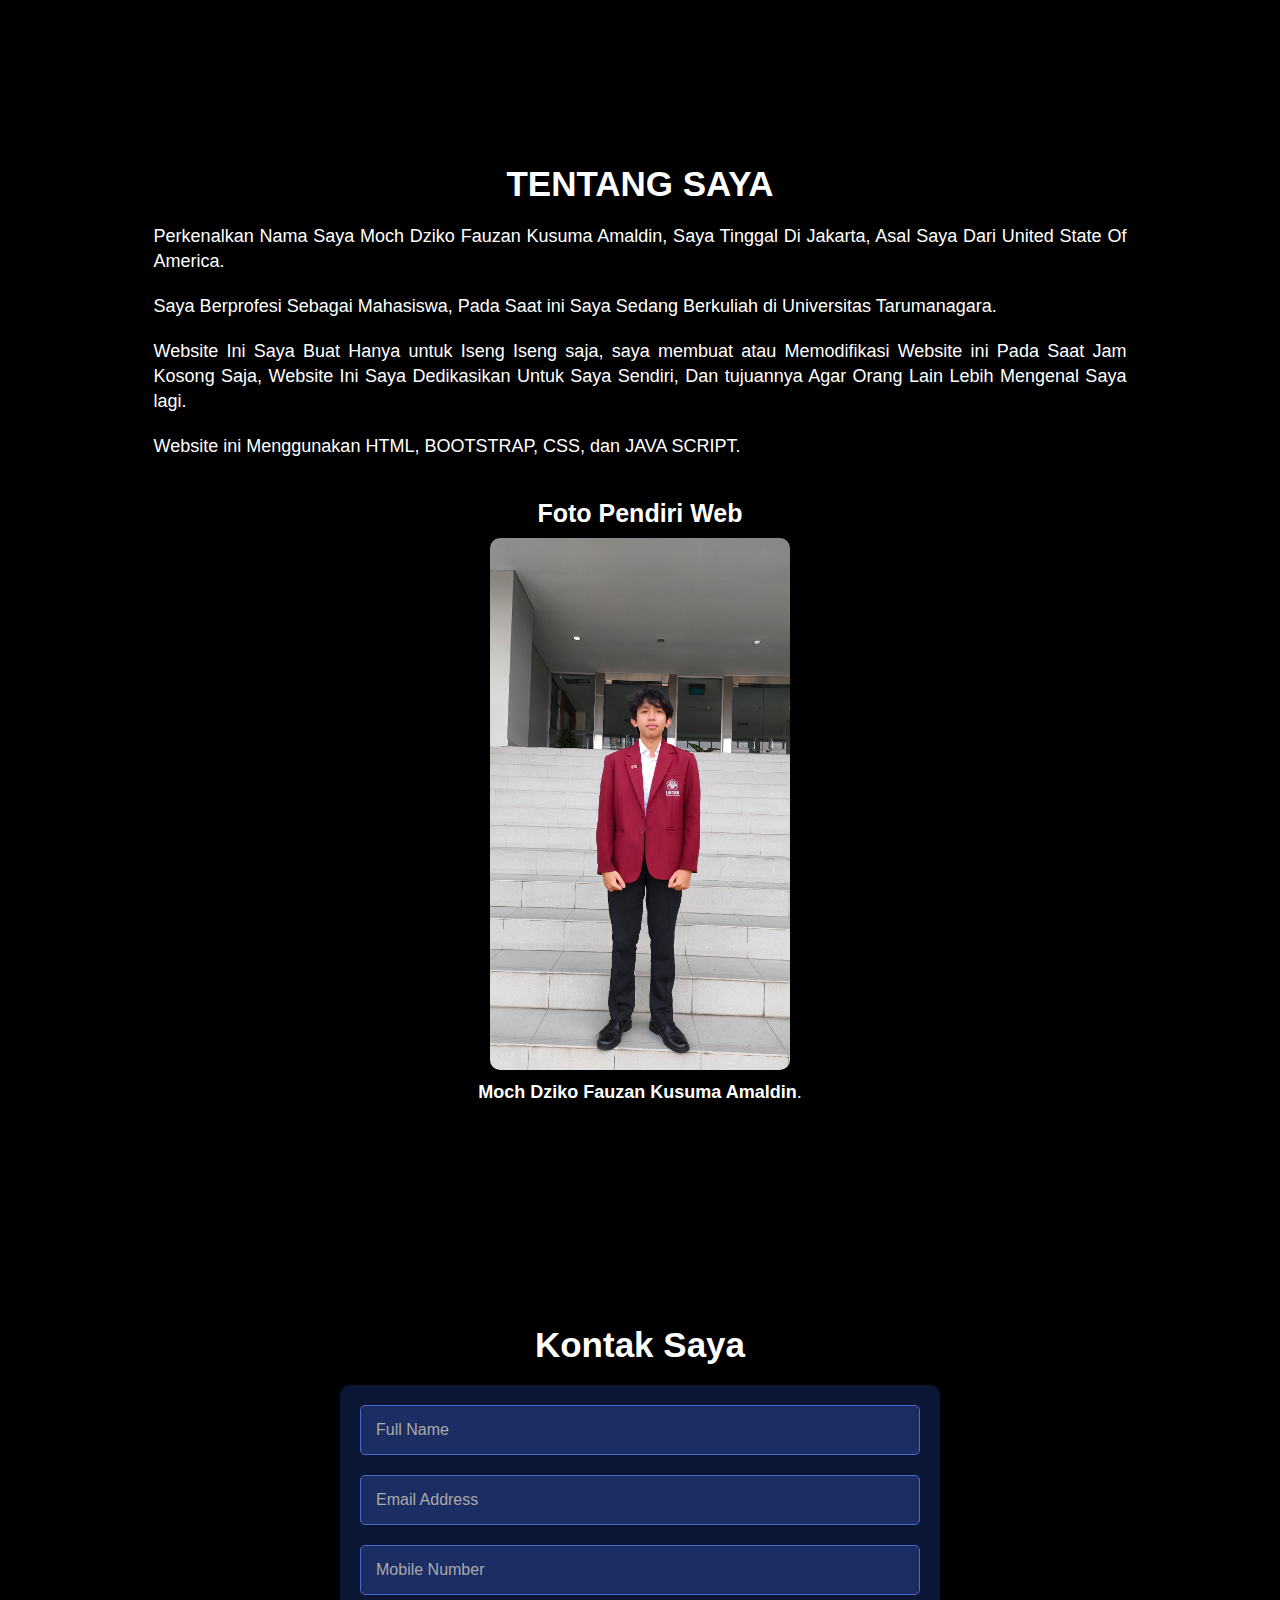
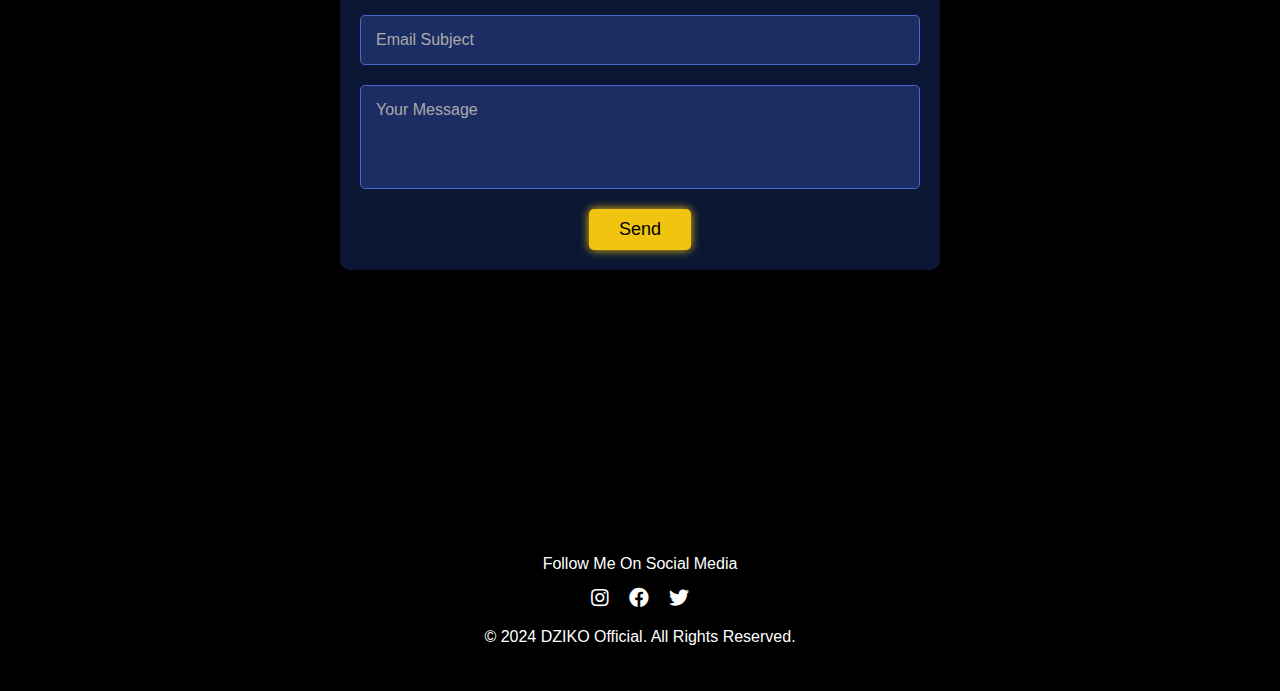
==== commit 32400266: "Deploy website" ====
--- a/index.html
+++ b/index.html
@@ -141,16 +141,6 @@
     <h2 class="section-title">FASHION</h2>
 
     <div class="container">
-      <!-- Fashion 1 -->
-      <div class="article-card">
-        <a href="artikel1.html">
-          <img src="outfit1baru.JPG" alt="Foto Dziko">
-        </a>
-        <div class="article-info">
-          <div class="article-category">STYLE & TRENDS</div>
-          <div class="article-title">Fashion 1</div>
-        </div>
-      </div>
 
       <!-- Fashion 2 -->
       <div class="article-card">
@@ -172,17 +162,6 @@
         <div class="article-info">
           <div class="article-category">STYLE & TRENDS</div>
           <div class="article-title">Fashion 3 </div>
-        </div>
-      </div>
-
-      <!-- Fashion 4 -->
-      <div class="article-card">
-        <a href="artikel4.html">
-          <img src="outfit4baru2.JPG" alt="Foto DZiko">
-        </a>
-        <div class="article-info">
-          <div class="article-category">STYLE & TRENDS</div>
-          <div class="article-title">Fashion 4 </div>
         </div>
       </div>
 
@@ -216,16 +195,6 @@
     <h2 class="section-title">HOBBY</h2>
 
     <div class="container">
-      <!-- Hobby 1 -->
-      <div class="article-card">
-        <a href="hobby1.html">
-          <img src="hobby1baru.JPG" alt="Foto Dziko">
-        </a>
-        <div class="article-info">
-          <div class="article-category">Hobby</div>
-          <div class="article-title">American Football</div>
-        </div>
-      </div>
 
       <!-- Hobby 2 -->
       <div class="article-card">
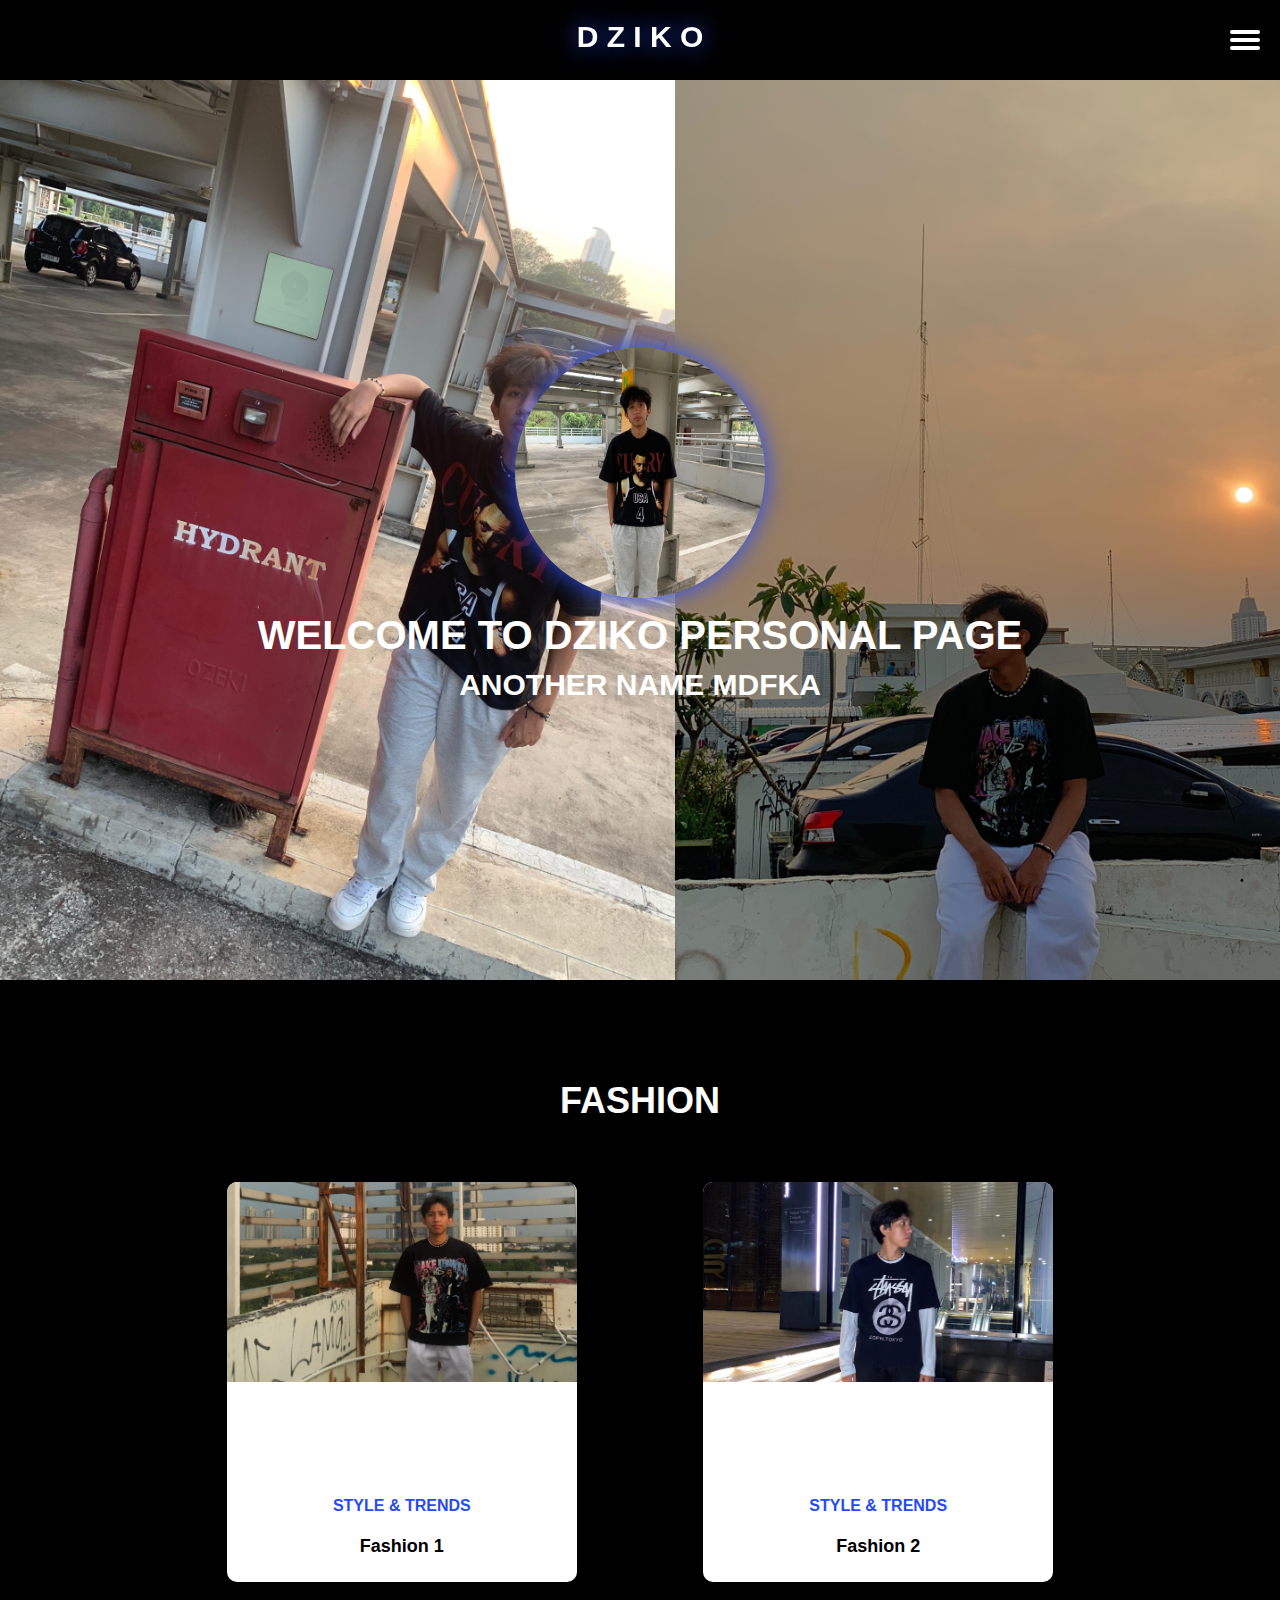
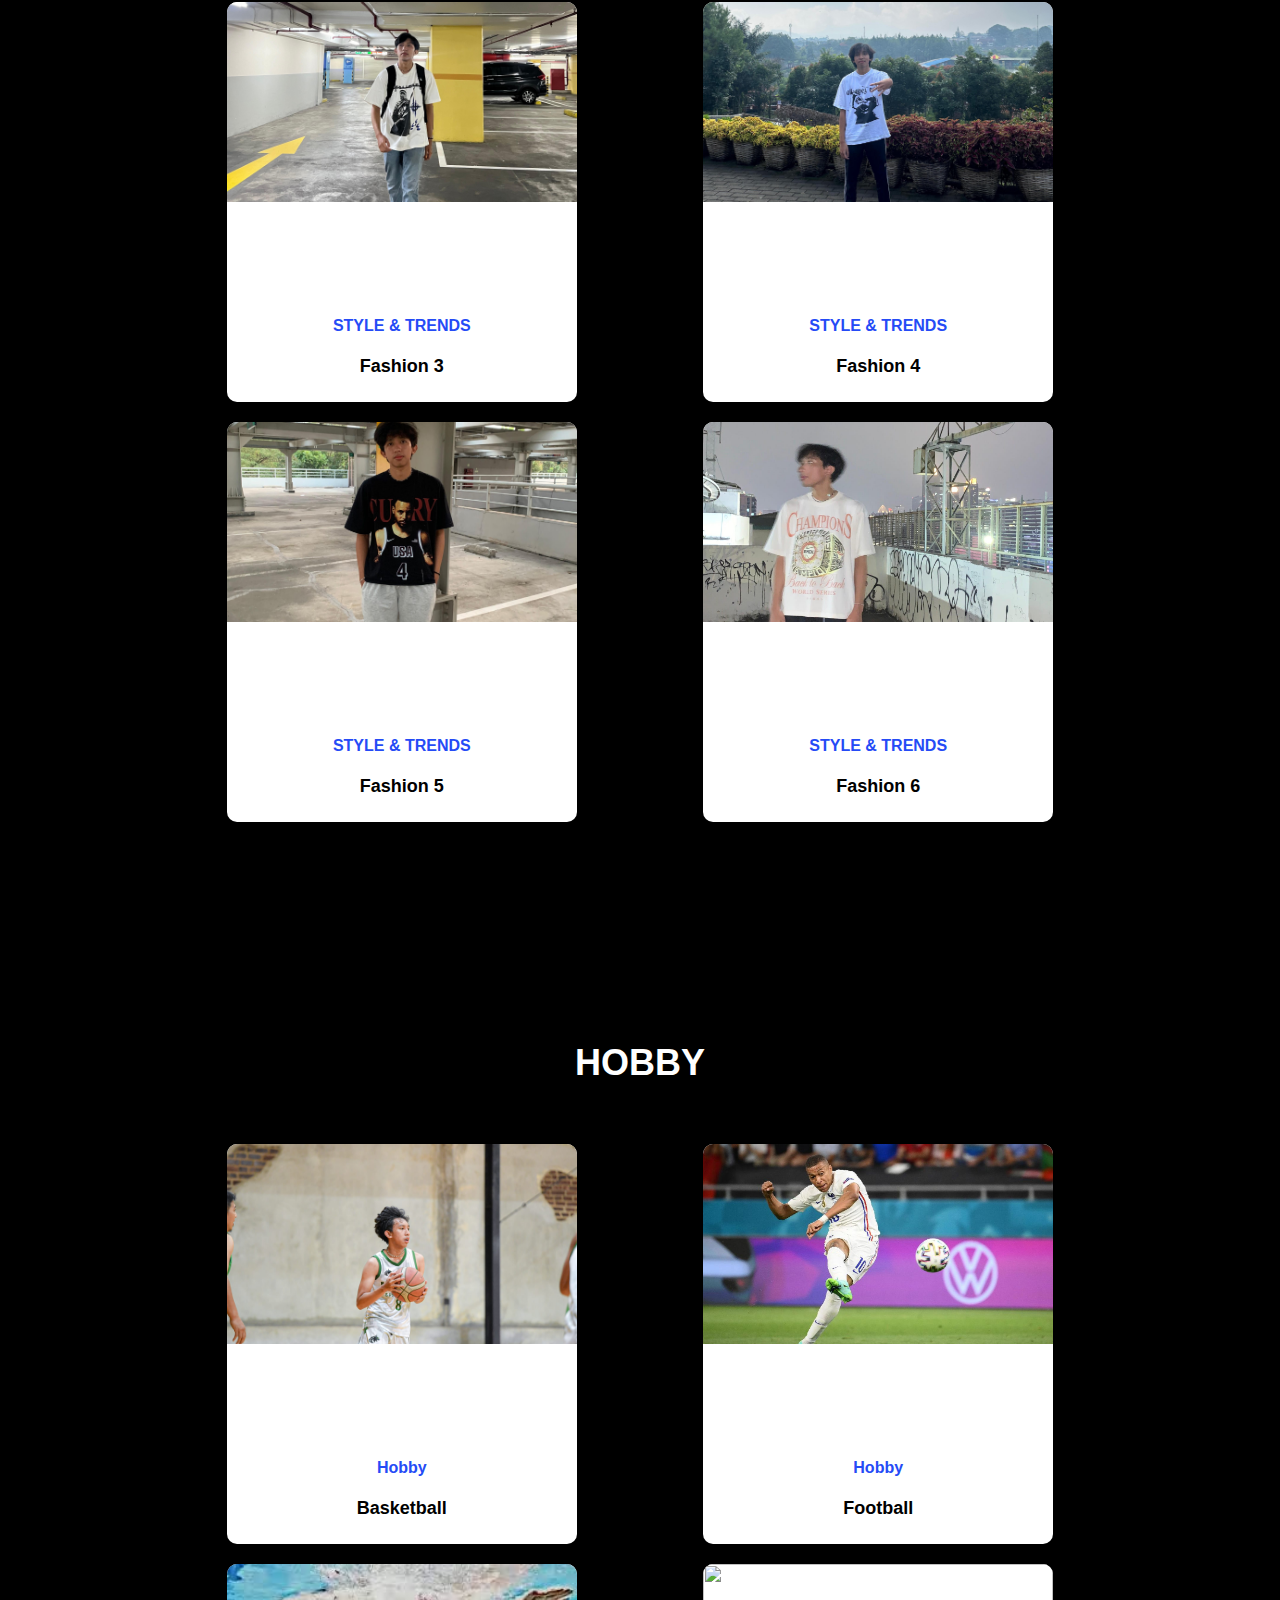
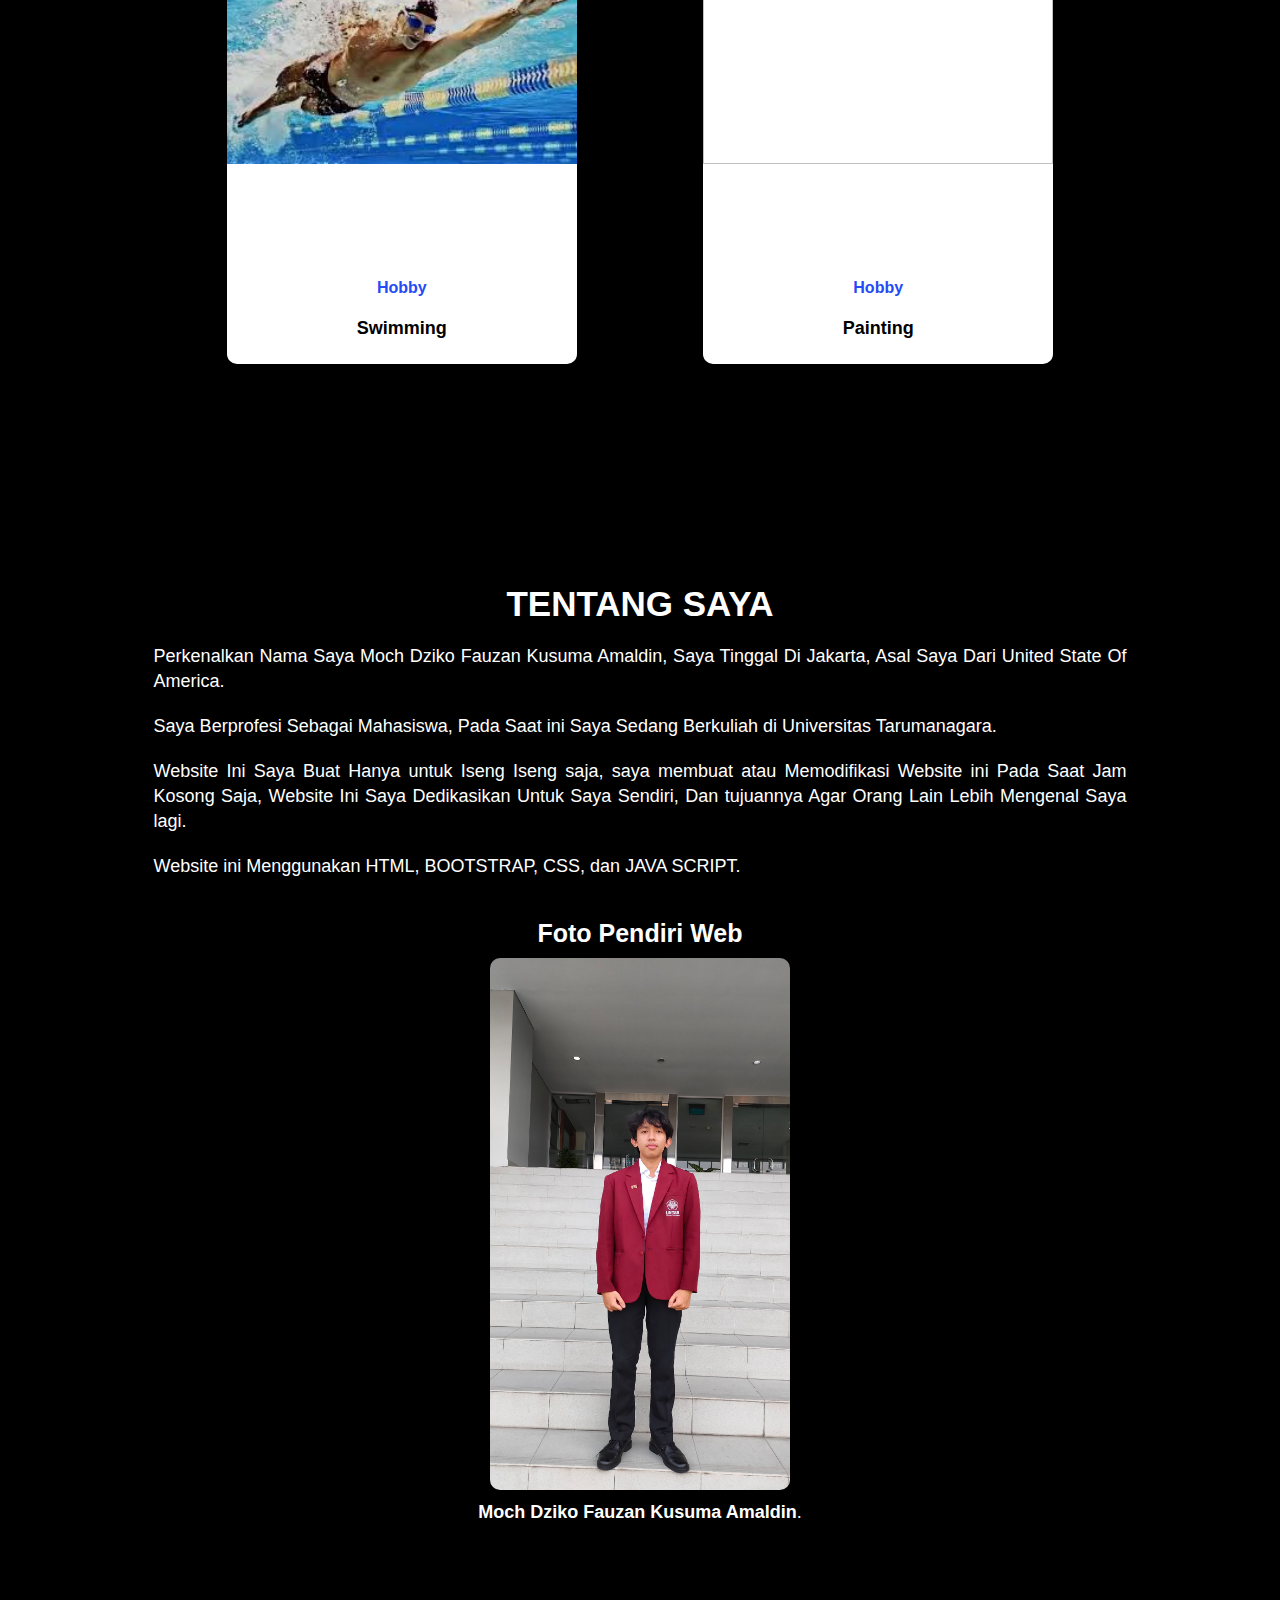
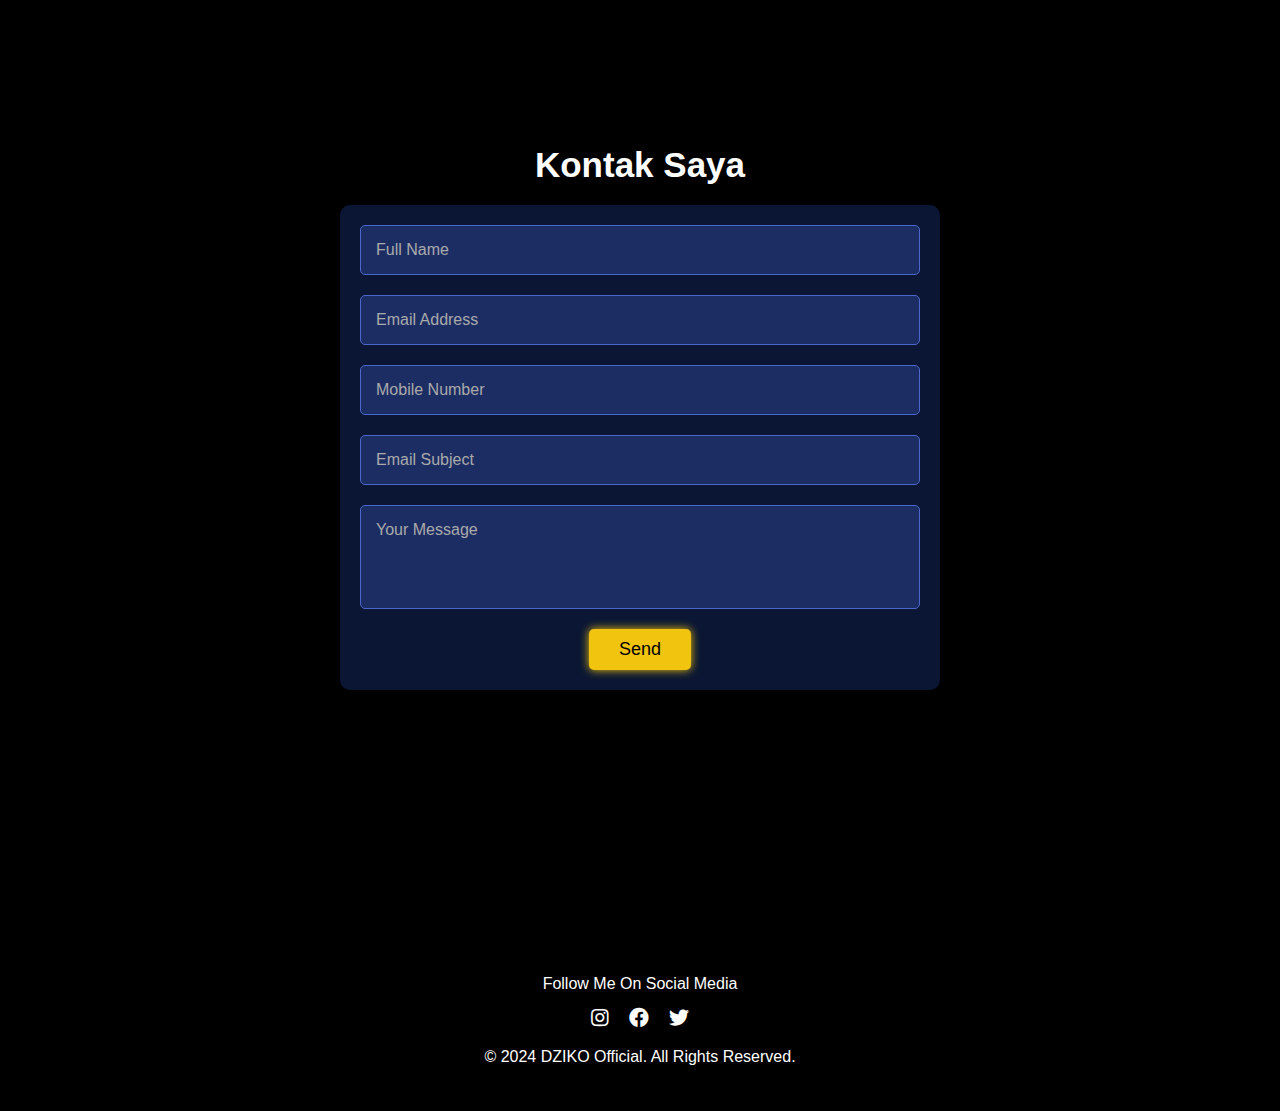
==== commit 0790da71: "Deploy website" ====
--- a/index.html
+++ b/index.html
@@ -125,7 +125,7 @@
     </div>
 
     <div class="home-content">
-      <img class="home-img" src="outfit1baru.jpg" alt="Home Image">
+      <img class="home-img" src="outfit10.jpg" alt="Home Image">
 
       <div class="home-text">
         <h1>WELCOME TO DZIKO PERSONAL PAGE</h1>
@@ -142,22 +142,32 @@
 
     <div class="container">
 
+      <!-- Fashion 1 -->
+      <div class="article-card">
+        <a href="artikel1.html">
+          <img src="outfit2artikel.jpg" alt="Foto Dziko">
+        </a>
+        <div class="article-info">
+          <div class="article-category">STYLE & TRENDS</div>
+          <div class="article-title">Fashion 1 </div>
+        </div>
+      </div>
+
       <!-- Fashion 2 -->
       <div class="article-card">
         <a href="artikel2.html">
-          <img src="outfit2artikel.jpg" alt="Foto Dziko">
-        </a>
-        <div class="article-info">
-          <div class="article-category">STYLE & TRENDS</div>
-          <div class="article-title">Fashion 2</div>
-
+          <img src="outfit3artikel.jpg" alt="Foto Wilbert">
+        </a>
+        <div class="article-info">
+          <div class="article-category">STYLE & TRENDS</div>
+          <div class="article-title">Fashion 2 </div>
         </div>
       </div>
 
       <!-- Fashion 3 -->
       <div class="article-card">
         <a href="artikel3.html">
-          <img src="outfit3artikel.jpg" alt="Foto Wilbert">
+          <img src="outfit5.jpg" alt="Foto Zimar">
         </a>
         <div class="article-info">
           <div class="article-category">STYLE & TRENDS</div>
@@ -165,21 +175,32 @@
         </div>
       </div>
 
-      <!-- Fashion 5 -->
+      <!-- Fashion 4 -->
+      <div class="article-card">
+        <a href="artikel4.html">
+          <img src="outfit6.jpg" alt="Foto Dziko">
+        </a>
+        <div class="article-info">
+          <div class="article-category">STYLE & TRENDS</div>
+          <div class="article-title">Fashion 4</div>
+        </div>
+      </div>
+
+      <!--Fashion 5 -->
       <div class="article-card">
         <a href="artikel5.html">
-          <img src="outfit5.jpg" alt="Foto Zimar">
-        </a>
-        <div class="article-info">
-          <div class="article-category">STYLE & TRENDS</div>
-          <div class="article-title">Fashion 5 </div>
-        </div>
-      </div>
-
-      <!-- Fashion 6 -->
+          <img src="outfit10.jpg" alt="Foto Fashion 7">
+        </a>
+        <div class="article-info">
+          <div class="article-category">STYLE & TRENDS</div>
+          <div class="article-title">Fashion 5</div>
+        </div>
+      </div>
+
+      <!--Fashion 6 -->
       <div class="article-card">
         <a href="artikel6.html">
-          <img src="outfit6.jpg" alt="Foto Dziko">
+          <img src="outfit4baru2.jpg" alt="Foto Fashion 8">
         </a>
         <div class="article-info">
           <div class="article-category">STYLE & TRENDS</div>
@@ -215,7 +236,6 @@
         <div class="article-info">
           <div class="article-category">Hobby</div>
           <div class="article-title">Football </div>
-
         </div>
       </div>
 
@@ -226,9 +246,21 @@
         </a>
         <div class="article-info">
           <div class="article-category">Hobby</div>
-          <div class="article-title">Swiming</div>
-        </div>
-      </div>
+          <div class="article-title">Swimming</div>
+        </div>
+      </div>
+
+      <!-- Additional Hobby 5 -->
+      <div class="article-card">
+        <a href="hobby5.html">
+          <img src="hobby5.jpg" alt="Foto Hobby 5">
+        </a>
+        <div class="article-info">
+          <div class="article-category">Hobby</div>
+          <div class="article-title">Painting</div>
+        </div>
+      </div>
+
     </div>
   </section>
 
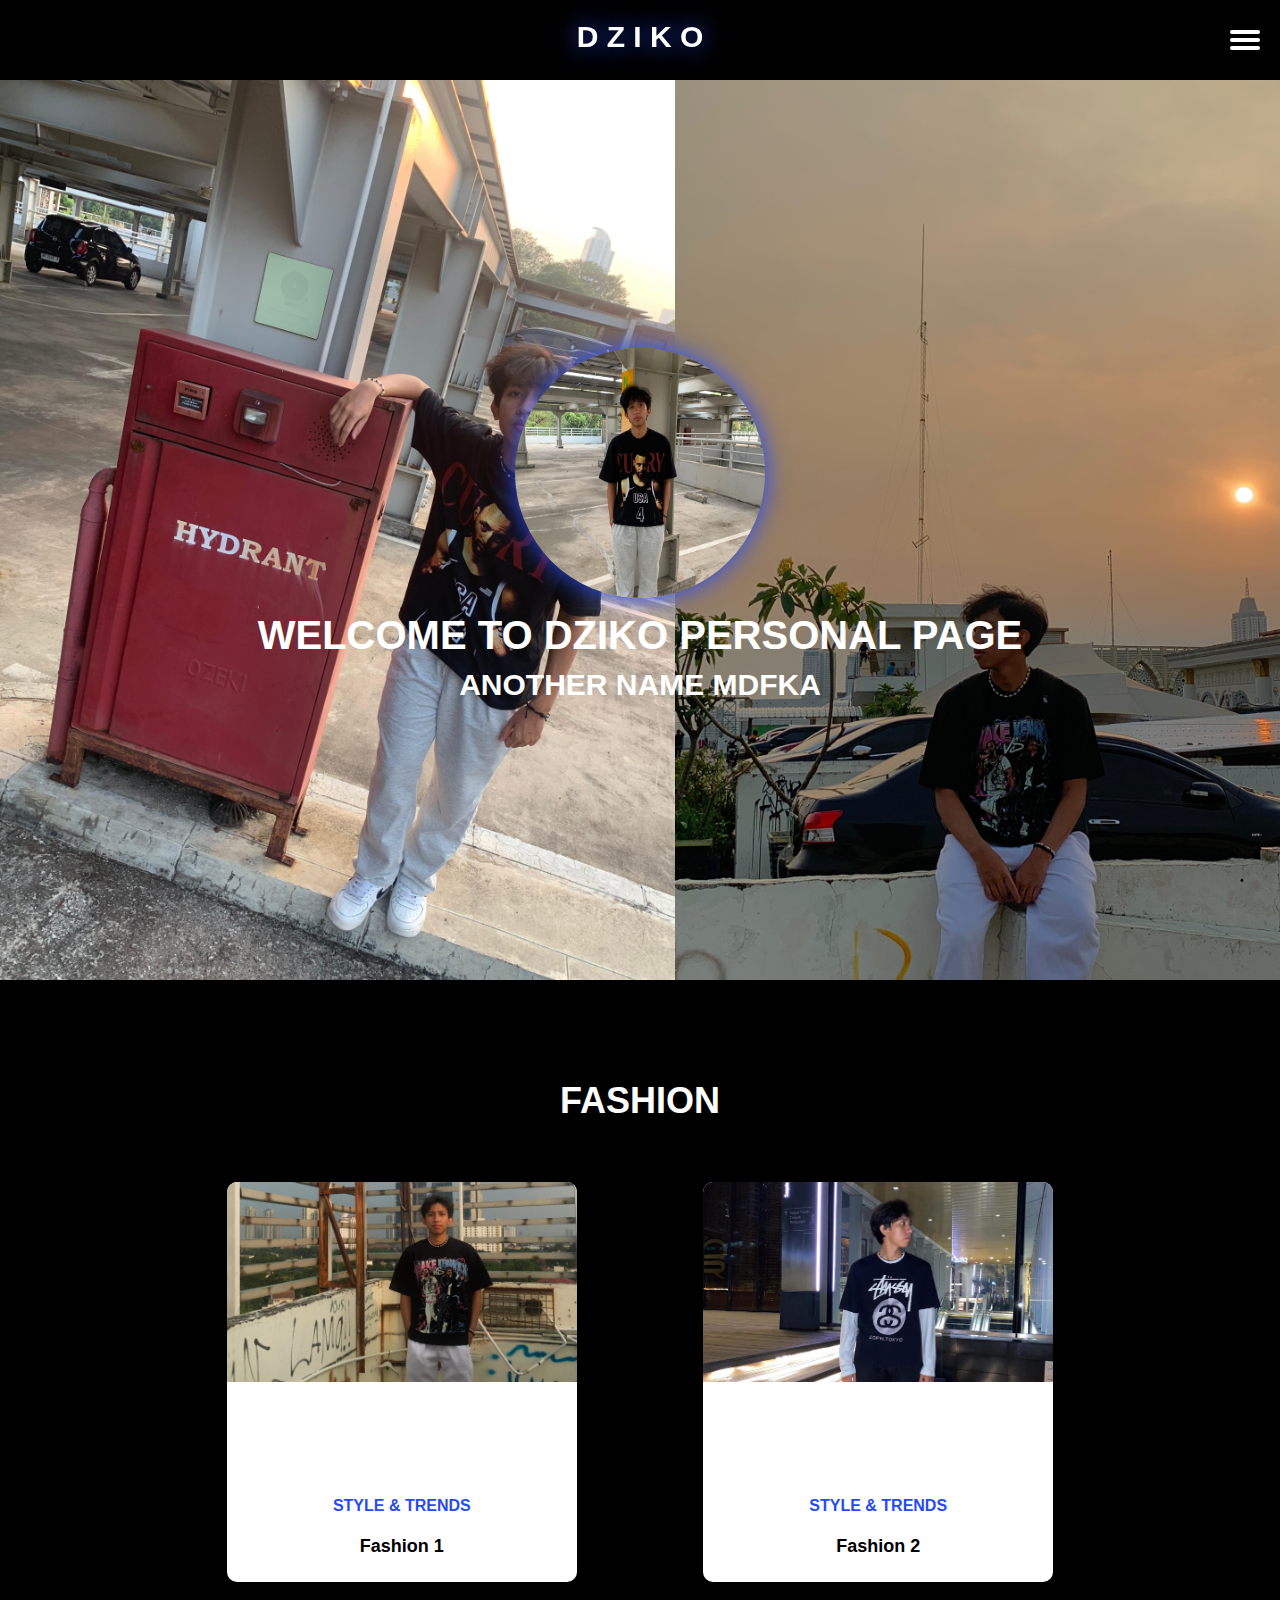
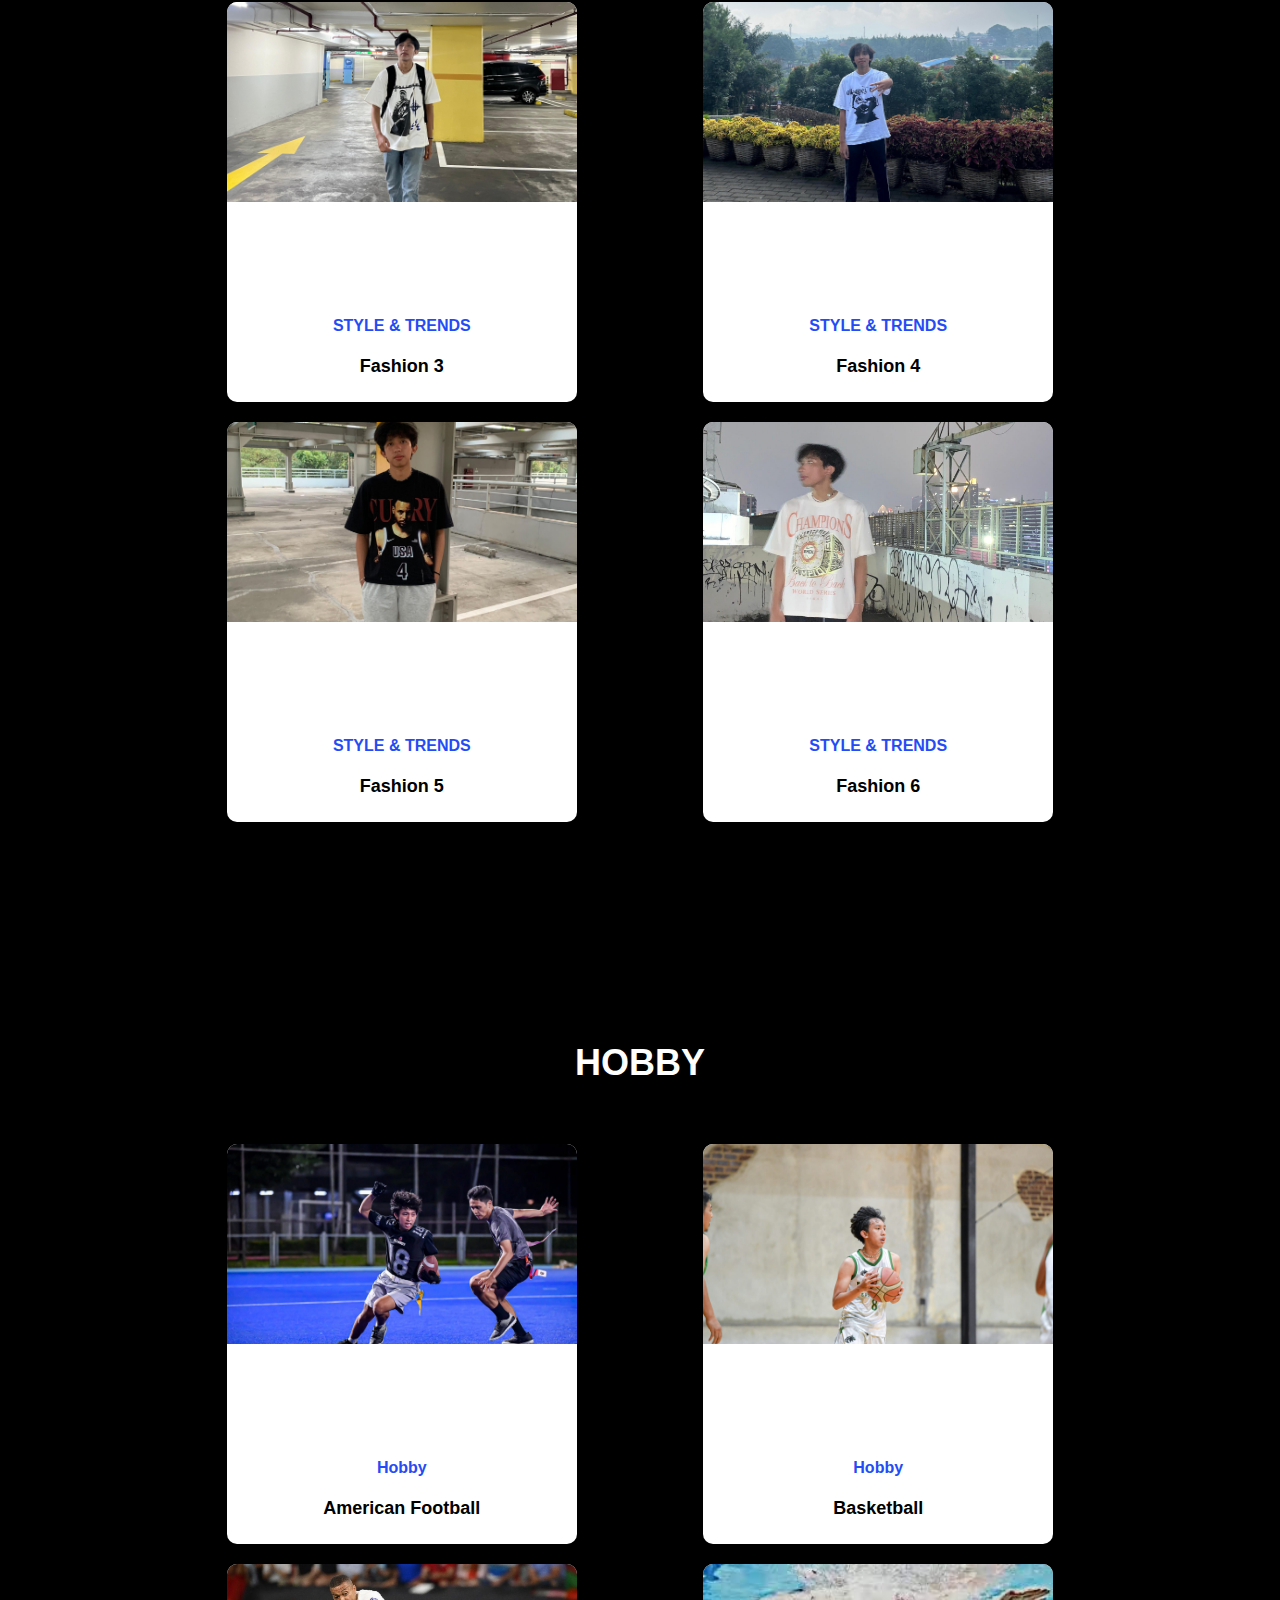
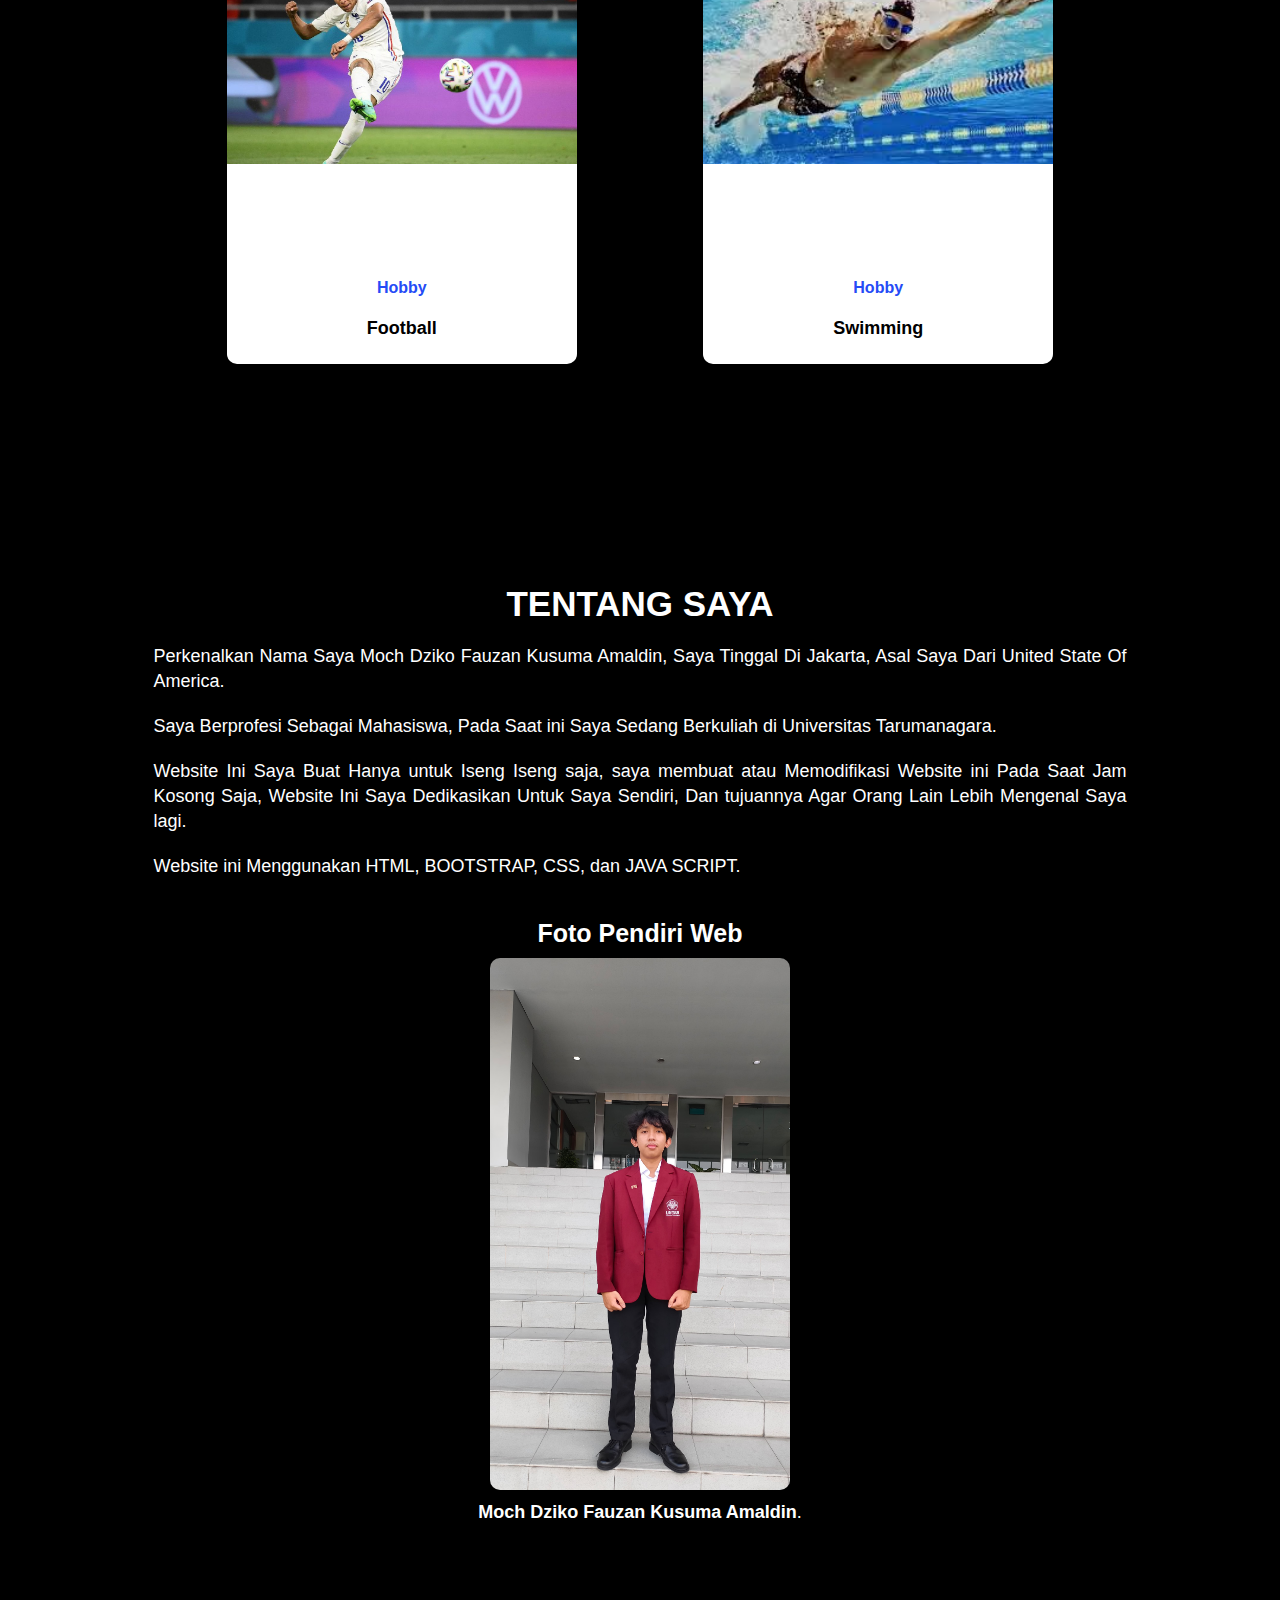
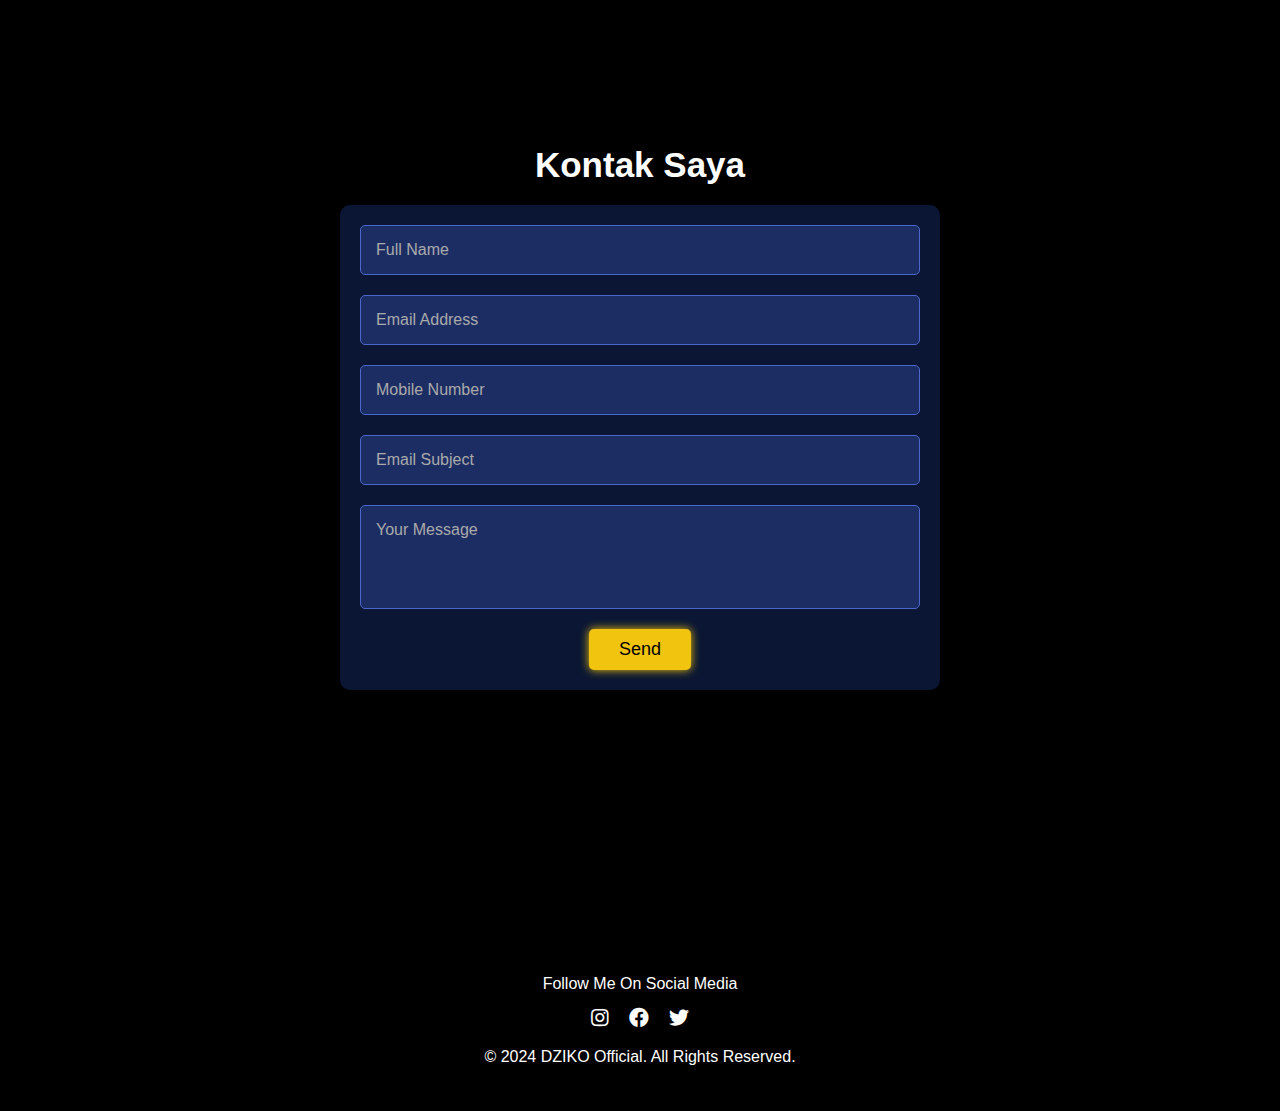
==== commit 82dcf78e: "Deploy website" ====
--- a/index.html
+++ b/index.html
@@ -217,6 +217,17 @@
 
     <div class="container">
 
+      <!-- Hobby 1 -->
+      <div class="article-card">
+        <a href="hobby1.html">
+          <img src="hobby1.jpg" alt="Foto Hobby 5">
+        </a>
+        <div class="article-info">
+          <div class="article-category">Hobby</div>
+          <div class="article-title">American Football</div>
+        </div>
+      </div>
+
       <!-- Hobby 2 -->
       <div class="article-card">
         <a href="hobby2.html">
@@ -247,17 +258,6 @@
         <div class="article-info">
           <div class="article-category">Hobby</div>
           <div class="article-title">Swimming</div>
-        </div>
-      </div>
-
-      <!-- Additional Hobby 5 -->
-      <div class="article-card">
-        <a href="hobby5.html">
-          <img src="hobby5.jpg" alt="Foto Hobby 5">
-        </a>
-        <div class="article-info">
-          <div class="article-category">Hobby</div>
-          <div class="article-title">Painting</div>
         </div>
       </div>
 
